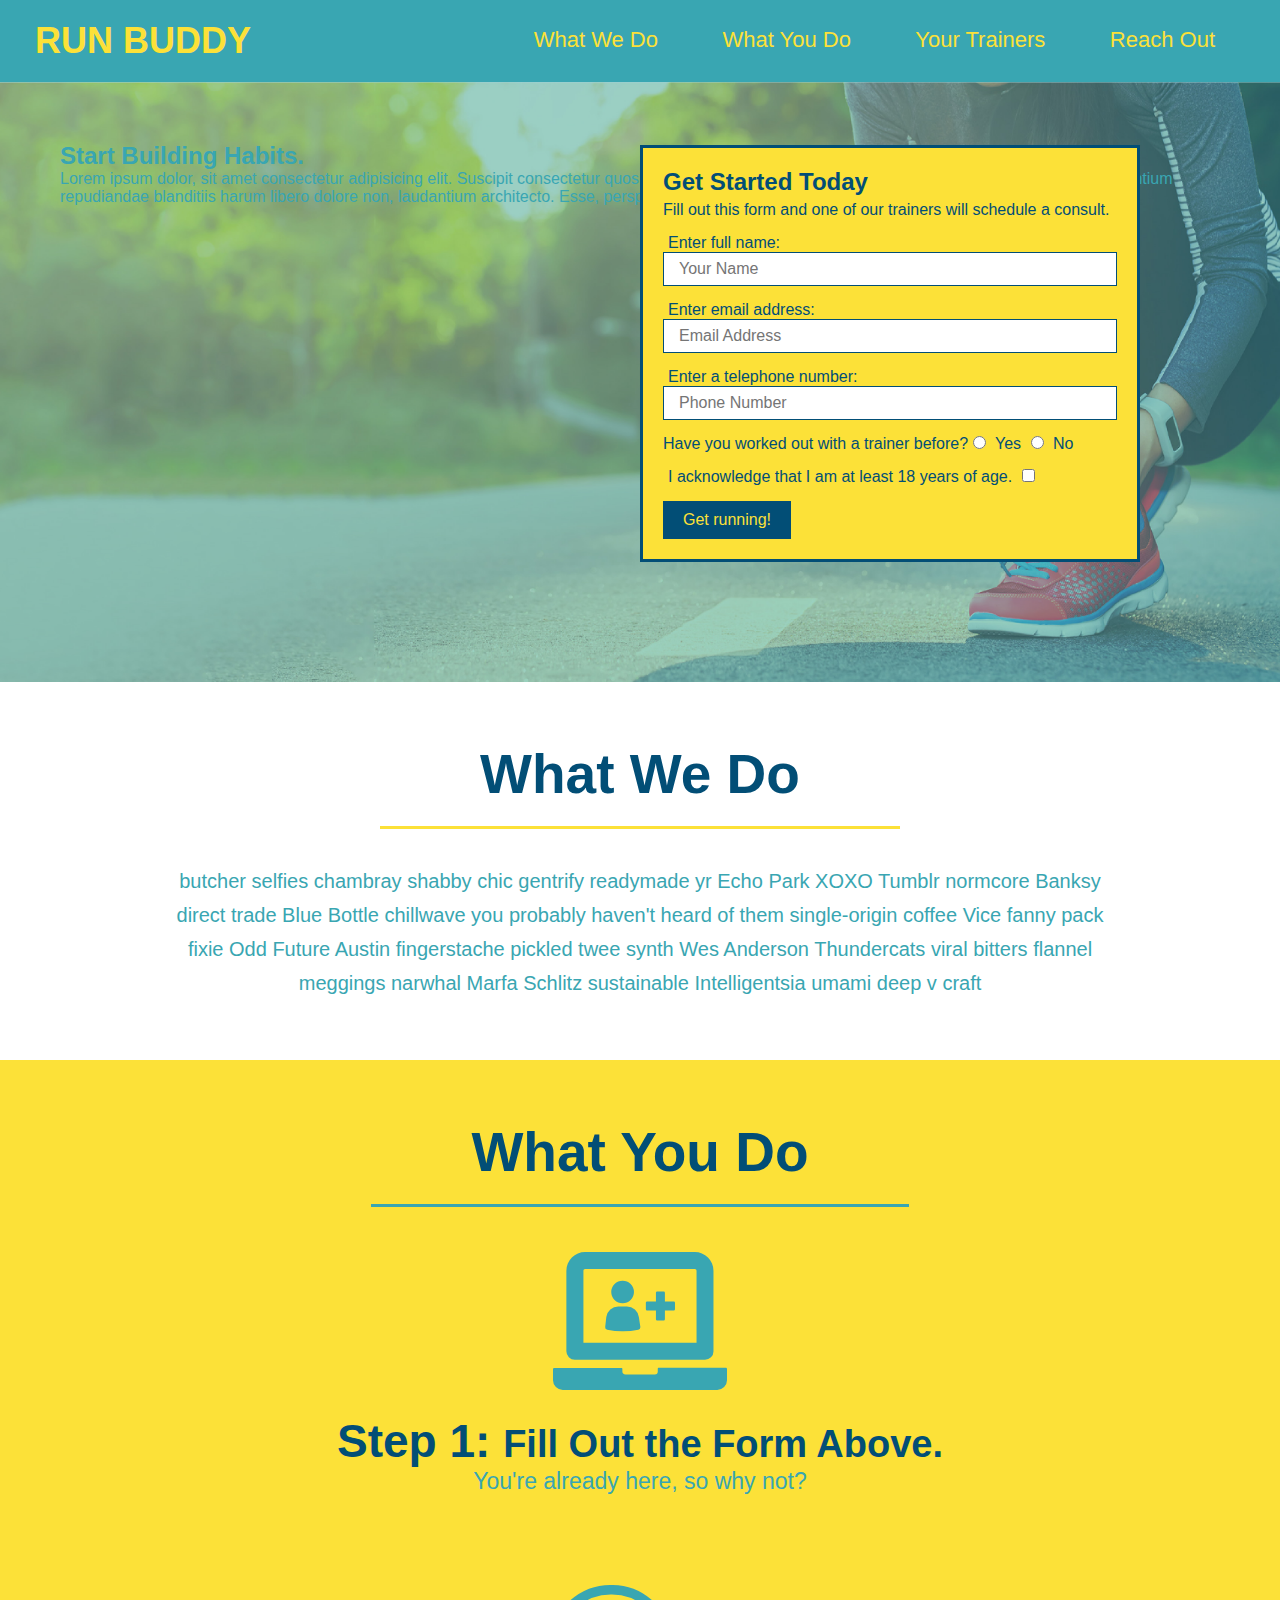
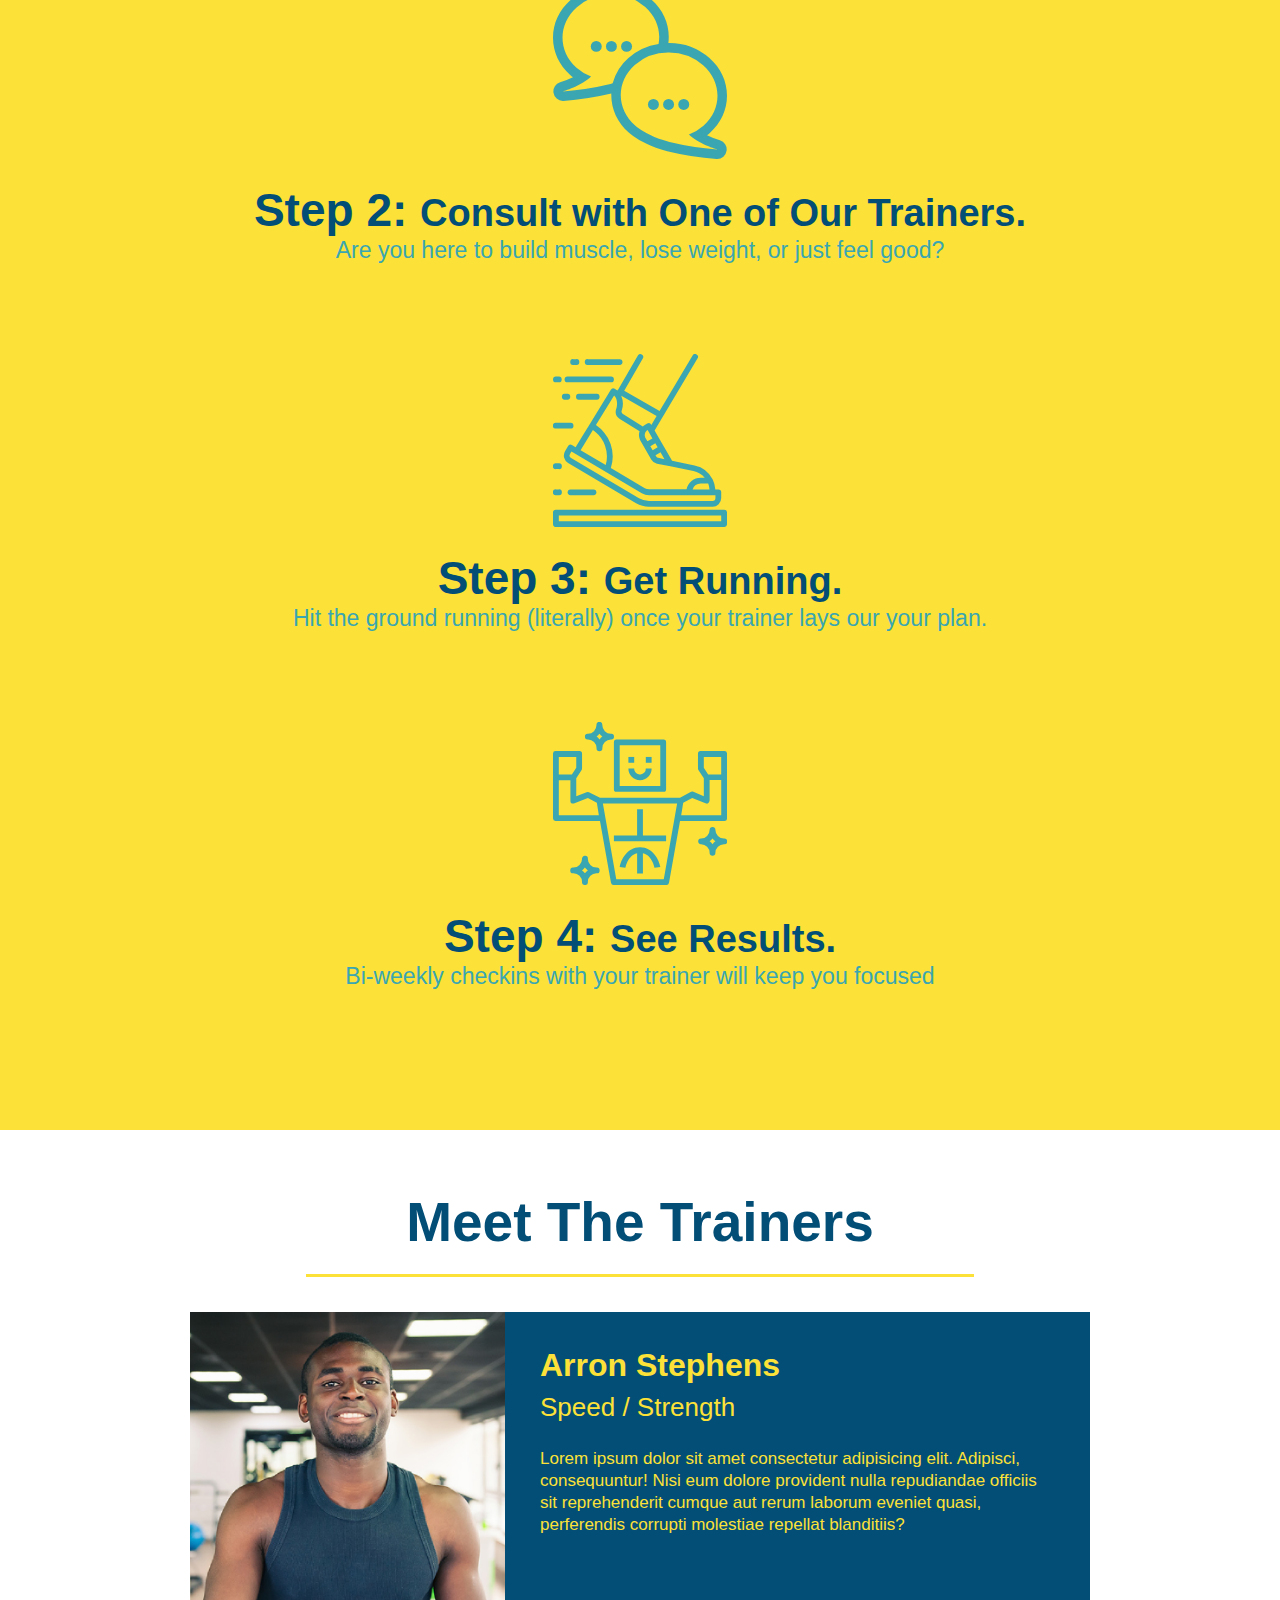
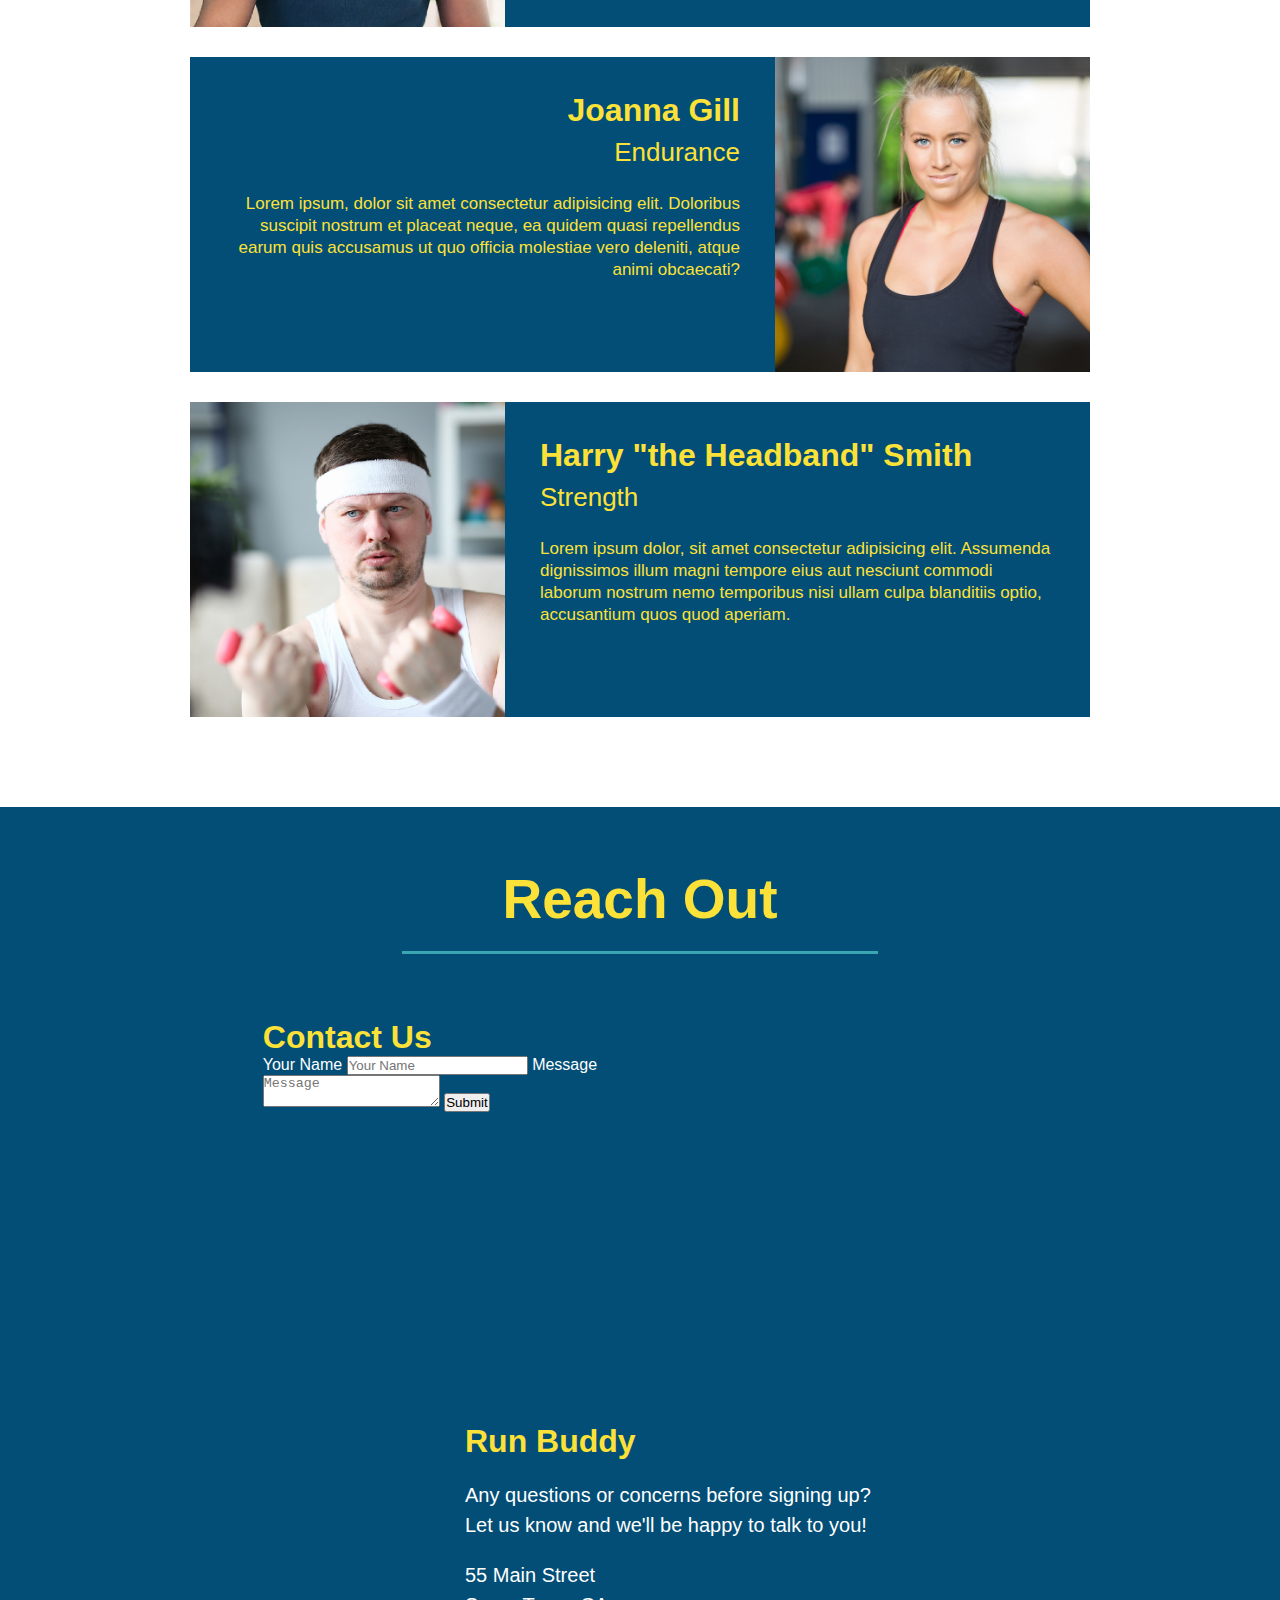
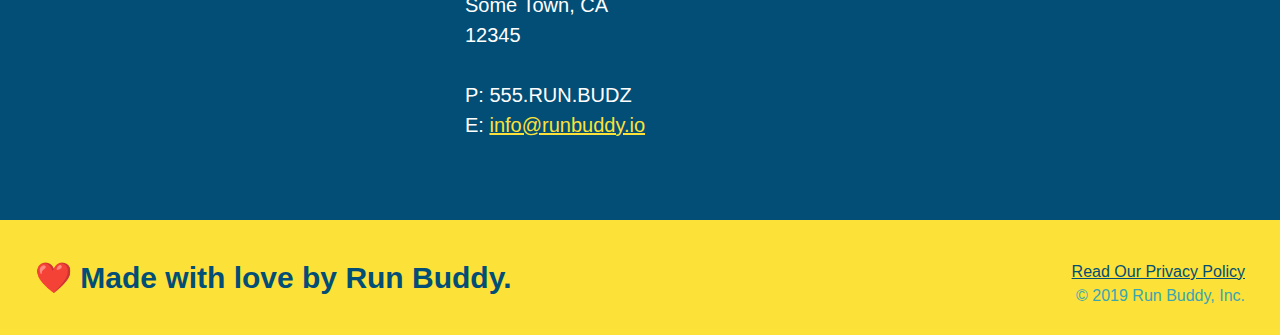
==== index.html @ 46ac8473 "add contact form" ====
<!DOCTYPE html>
<html lang="en">

<head>
  <meta charset="UTF-8" />
  <title>Run Buddy</title>
  <link rel="stylesheet" href="./assets/css/style.css" />
</head>

<body>
  <!-- navigation -->
  <header>
    <h1>
      <a href="/">RUN BUDDY</a>
    </h1>
    <nav>
      <!-- Unordered list element -->
      <ul>
        <!-- List item element -->
        <li>
          <!-- Anchor element -->
          <a href="#what-we-do">What We Do</a>
        </li>
        <li>
          <a href="#what-you-do">What You Do</a>
        </li>
        <li>
          <a href="#your-trainers">Your Trainers</a>
        </li>
        <li>
          <a href="#reach-out">Reach Out</a>
        </li>
      </ul>
    </nav>
  </header>

  <!-- hero/jumbotron -->
  <section class="hero">
    <div class="hero-cta">
      <h2>Start Building Habits.</h2>
      <p>
        Lorem ipsum dolor, sit amet consectetur adipisicing elit. Suscipit consectetur quos cum, aliquam consequatur porro tenetur obcaecati unde iusto accusantium repudiandae blanditiis harum libero dolore non, laudantium architecto. Esse, perspiciatis?
      </p>
    </div>
    <div class="hero-form">
      <h3>Get Started Today</h3>
      <p>Fill out this form and one of our trainers will schedule a consult.</p>
      <!-- Add form element -->
      <form>
        <label for="name">Enter full name:</label>
        <input type="text" placeholder="Your Name" name="name" id="name" class="form-input" />
        <label for="email">Enter email address:</label>
        <input type="email" placeholder="Email Address" name="email" id="email" class="form-input" />
        <label for="phone">Enter a telephone number:</label>
        <input type="tel" placeholder="Phone Number" name="phone" id="phone" class="form-input" />
        <p>
          Have you worked out with a trainer before?
          <input type="radio" name="trainer-confirm" id="trainer-yes" />
          <label for="trainer-yes">Yes</label>
          <input type="radio" name="trainer-confirm" id="trainer-no" />
          <label for="trainer-no">No</label>
        </p>
        <p>
          <label for="checkbox">I acknowledge that I am at least 18 years of age.</label>
          <input type="checkbox" name="age-confirm" id="checkbox" />
        </p>
        <button type="submit">
          Get running!
        </button>
      </form>
    </div>
  </section>
  <!-- end hero -->

  <!-- "what we do" section -->
  <section id="what-we-do" class="intro">
    <h2 class="section-title primary-border">What We Do</h2>
    <p>
      butcher selfies chambray shabby chic gentrify readymade yr Echo Park XOXO Tumblr normcore Banksy direct trade Blue
      Bottle chillwave you probably haven't heard of them single-origin coffee Vice fanny pack fixie Odd Future Austin
      fingerstache pickled twee synth Wes Anderson Thundercats viral bitters flannel meggings narwhal Marfa Schlitz
      sustainable Intelligentsia umami deep v craft
    </p>
  </section>

  <!-- "what you do" section -->
  <section id="what-you-do" class="steps">
    <h2 class="section-title secondary-border">What You Do</h2>

    <div>
      <!-- insert this img element -->
      <img src="./assets/images/step-1.svg" alt="" />
      <h3>Step 1: <span>Fill Out the Form Above.</span></h3>
      <p>You're already here, so why not?</p>
    </div>

    <div>
      <img src="./assets/images/step-2.svg" alt="" />
      <h3>Step 2: <span>Consult with One of Our Trainers.</span>
      </h3>
      <p>Are you here to build muscle, lose weight, or just feel good?</p>
    </div>

    <div>
      <img src="./assets/images/step-3.svg" alt="">
      <h3>Step 3: <span>Get Running.</span></h3>
      <p>Hit the ground running (literally) once your trainer lays our your plan.</p>
    </div>

    <div>
      <img src="./assets/images/step-4.svg" alt="">
      <h3>Step 4: <span>See Results.</span></h3>
      <p>Bi-weekly checkins with your trainer will keep you focused</p>
    </div>
  </section>

  <!-- "meet the trainers" section -->
  <section id="your-trainers" class="trainers">
    <h2 class="section-title primary-border">Meet The Trainers</h2>

    <!-- first trainer bio-->
    <article class="trainer">
      <img src="./assets/images/trainer-1.jpg" alt="Arron Stephens in his workout clothes, ready to pump iron" />
      <div class="trainer-bio text-left">
        <h3>Arron Stephens</h3>
        <h4>Speed / Strength</h4>
        <p>
          Lorem ipsum dolor sit amet consectetur adipisicing elit. Adipisci, consequuntur! Nisi eum dolore provident
          nulla repudiandae officiis sit reprehenderit cumque aut rerum laborum eveniet quasi, perferendis corrupti
          molestiae repellat blanditiis?
        </p>
      </div>
    </article>

    <!-- second trainer bio-->
    <article class="trainer">
      <div class="trainer-bio text-right">
        <h3>Joanna Gill</h3>
        <h4>Endurance</h4>
        <p>
          Lorem ipsum, dolor sit amet consectetur adipisicing elit. Doloribus suscipit nostrum et placeat neque, ea
          quidem quasi repellendus earum quis accusamus ut quo officia molestiae vero deleniti, atque animi obcaecati?
        </p>
      </div>
      <img src="./assets/images/trainer-2.jpg" alt="Joanna Gill cooling off after a workout" />
    </article>

    <!-- third trainer bio-->
    <article class="trainer">
      <img src="./assets/images/trainer-3.jpg"
        alt="Harry Smith wearing a headband and lifting comically small pink weights" />
      <div class="trainer-bio text-left">
        <h3>Harry "the Headband" Smith</h3>
        <h4>Strength</h4>
        <p>
          Lorem ipsum dolor, sit amet consectetur adipisicing elit. Assumenda dignissimos illum magni tempore eius aut
          nesciunt commodi laborum nostrum nemo temporibus nisi ullam culpa blanditiis optio, accusantium quos quod
          aperiam.
        </p>
      </div>
    </article>
  </section>

  <!-- "reach out" section -->
  <section id="reach-out" class="contact">
    <h2 class="section-title secondary-border">Reach Out</h2>
    <div class="contact-info">
      <div class="contact-form">
        <h3>Contact Us</h3>
        <form>
          <label for="contact-name">Your Name</label>
          <input type="text" id="contact-name" placeholder="Your Name" />

          <label for="contact-message">Message</label>
          <textarea id="contact-message" placeholder="Message"></textarea>

          <button type="submit">Submit</button>
        </form>
      </div>
      <iframe
        src="https://www.google.com/maps/embed?pb=!1m18!1m12!1m3!1d496.4451239192396!2d-111.92653494471512!3d33.422193164045986!2m3!1f0!2f0!3f0!3m2!1i1024!2i768!4f13.1!3m3!1m2!1s0x872b08e73efc9607%3A0x135a6497d721ff66!2sUniversity%20Dr%20%26%20Rural%20Rd!5e0!3m2!1sen!2sus!4v1611780399377!5m2!1sen!2sus"
        width="600" height="450" frameborder="0" style="border:0;" allowfullscreen="" aria-hidden="false" tabindex="0"
        frameborder="0" style="border: 0" allowfullscreen>
      </iframe>
      <!-- create contact section -->
      <div class="contact-info">
        <h3>Run Buddy</h3>
        <p>
          Any questions or concerns before signing up?
          <br />                                                                                                                                             
          Let us know and we'll be happy to talk to you!
        </p>
        <address>
          55 Main Street <br />
          Some Town, CA <br />
          12345<br /><br />
          P: 555.RUN.BUDZ <br />
          E: <a href="mailto:info@runbuddy.io">info@runbuddy.io</a>
        </address>
      </div>
    </div>


  </section>

  <!-- footer -->
  <footer>
    <h2>❤️ Made with love by Run Buddy.</h2>
    <div>
      <a href="./privacy-policy.html">Read Our Privacy Policy</a><br />
      &copy; 2019 Run Buddy, Inc.
    </div>
  </footer>
</body>

</html>
---- assets/css/style.css ----
* {
    margin: 0;
    padding: 0;
    box-sizing: border-box;
}

body {
    /* more on this crazy alphanumerical value in a minute! */
    color: #39a6b2;
    font-family: Helvetica, Arial, sans-serif;
    
}
/* apply styles to <header> */
header {
    padding: 20px 35px;
    background-color: #39a6b2;
}

header h1 {
    font-weight: bold;
    font-size: 36px;
    color: #fce138;
    margin: 0;
    display: inline;
}

header a {
    text-decoration: none;
    color: #fce138;
}

header nav {
    float: right;
    margin: 7px 0;
}

header nav ul li {
    display: inline;
}

header nav ul li a {
    margin: 0 30px;
    font-weight: lighter;
    font-size: 22px;
}

/* apply styles to <footer> */
footer {
    background: #fce138;
    width: 100%;
    padding: 40px 35px;
}

footer h2 {
    display: inline;
    color: #024e76;
    font-size: 30px;
    margin: 0;
}

footer div {
    float: right;
    line-height: 1.5;
    text-align: right;
}

footer a {
    color: #024e76;
}

section {
    padding: 60px;
}

/* Hero Style Start */
.hero {
    background-image: url('../images/hero-bg.jpg');
    height: 600px;
    background-size: cover;
    background-position: center;
    position: relative;
}
/* Hero Style End */

.hero-form {
    background-color: #fce138;
    padding: 20px;
    width: 500px;
    color: #024e76;
    border: solid 3px #024e76;
    position: absolute;
    bottom: 120px;
    right: 140px;
}

.hero-form h3 {
    font-size: 24px;
    margin: 0;
}

.hero-form p {
    margin: 5px 0 15px 0;
}

.form-input {
    border: 1px solid #024e76;
    display: block;
    padding: 7px 15px;
    font-size: 16px;
    color: #024e76;
    width: 100%;
    margin-bottom: 15px;
}

.hero-form label {
    margin: 0 5px;
}

.hero-form button {
    font-size: 16px;
    background-color: #024e76;
    color: #fce138;
    border: none;
    padding: 10px 20px;
}

.intro {
    text-align: center;
}

.intro p {
    line-height: 1.7;
    color: #39a6b2;
    width: 80%;
    font-size: 20px;
    margin: 0 auto;
}

.steps {
    text-align: center;
    background: #fce138;
}

.steps div {
    margin-bottom: 80px;
}

.steps img {
    width: 15%;
    margin: 10px 0;
}

.steps h3 {
    color: #024e76;
    font-size: 46px;
    margin-top: 10px;
}

.steps p {
    color: #39a6b2;
    font-size: 23px;
}

.steps span {
    font-size: 38px;
}

.section-title {
    font-size: 55px;
    color: #024e76;
    margin-bottom: 35px;
    padding: 0 100px 20px 100px;
    display: inline-block;
    border-bottom: 3px solid;
}

.primary-border {
    border-color: #fce138;
}

.secondary-border {
    border-color: #39a6b2;
}

/* TRAINER STYLES START */
.trainers {
    text-align: center;
}

.trainer {
    width: 900px;
    margin: 0 auto 30px auto;
    background: #024e76;
    color: #fce138;
    overflow: auto;
}

.trainer img {
    width: 35%;
    float: left;
}

.trainer-bio {
    padding: 35px;
    float: left;
    width: 65%;
}

.trainer-bio h3 {
    font-size: 32px;
    margin-bottom: 8px;
}

.trainer-bio h4 {
    font-weight: lighter;
    font-size: 26px;
    margin-bottom: 25px;
}

.trainer-bio p {
    font-size: 17px;
    line-height: 1.3;
}

.text-left {
    text-align: left;
}

.text-right {
    text-align: right;
}

/* REACH OUT STYLES START */
.contact {
    text-align: center;
    background: #024e76;
}

.contact h2 {
    color: #fce138;
}

.contact-info iframe {
    width: 400px;
    height: 400px;
}

.contact-info div {
    width: 410px;
    display: inline-block;
    vertical-align: top;
    text-align: left;
    margin: 30px 0 0 60px;
    color: white;
}

.contact-info h3 {
    color: #fce138;
    font-size: 32px;
}

.contact-info p, .contact-info address {
    margin: 20px 0;
    line-height: 1.5;
    font-size: 20px;
    font-style: normal;
}

.contact-info a {
    color: #fce138;
}

/* REACH OUT STYLES END */
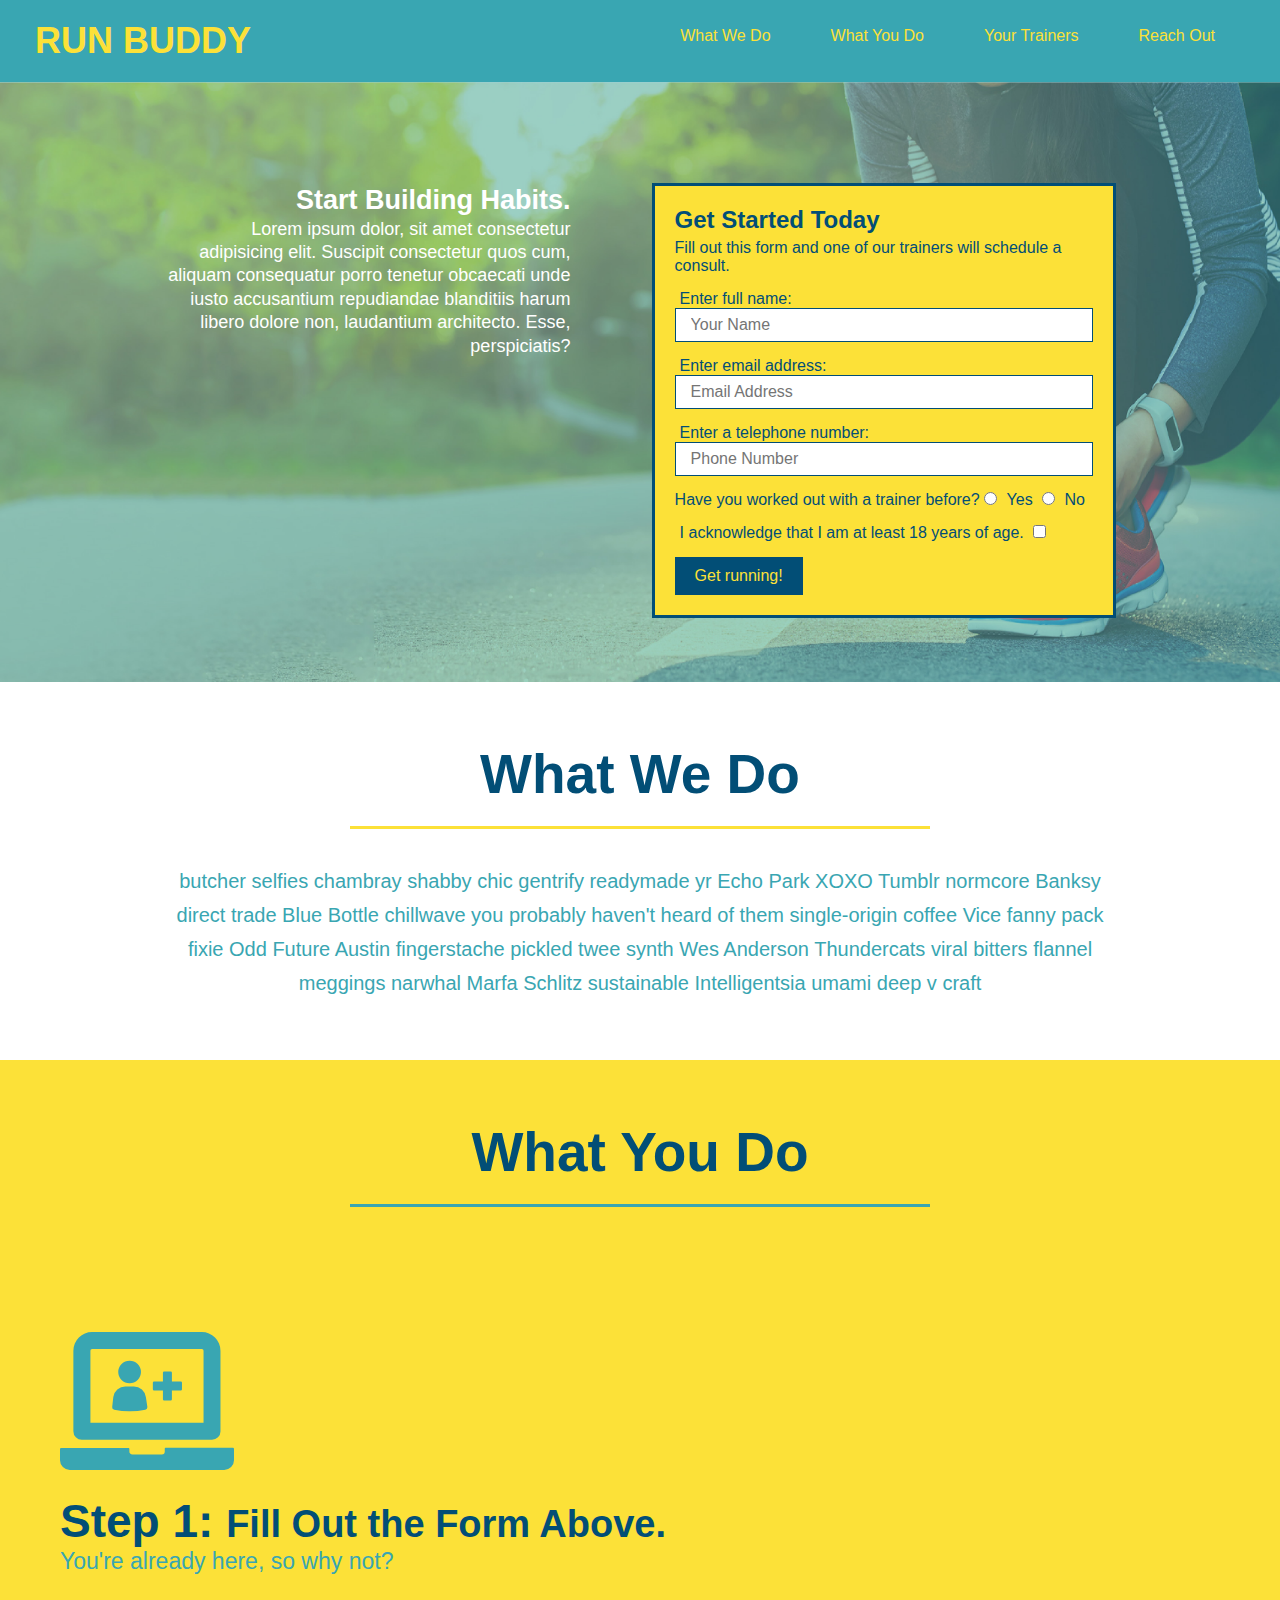
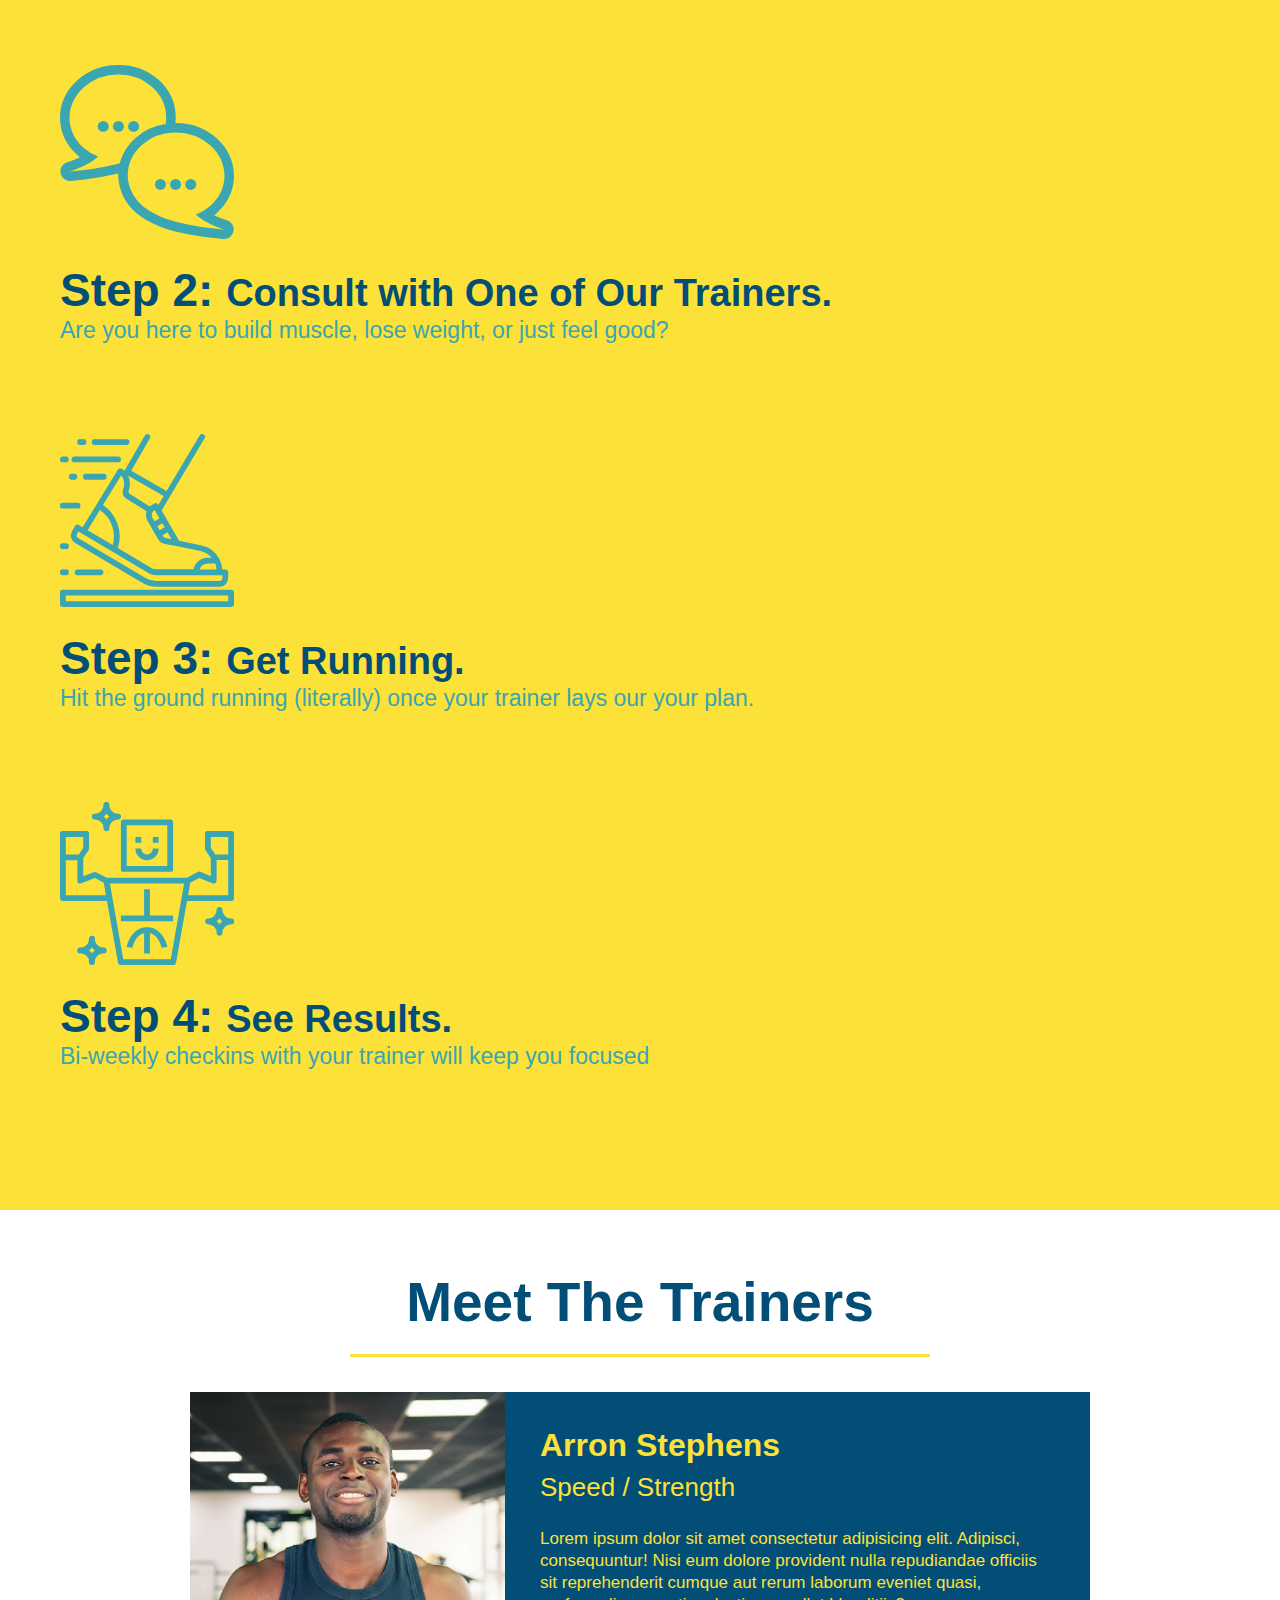
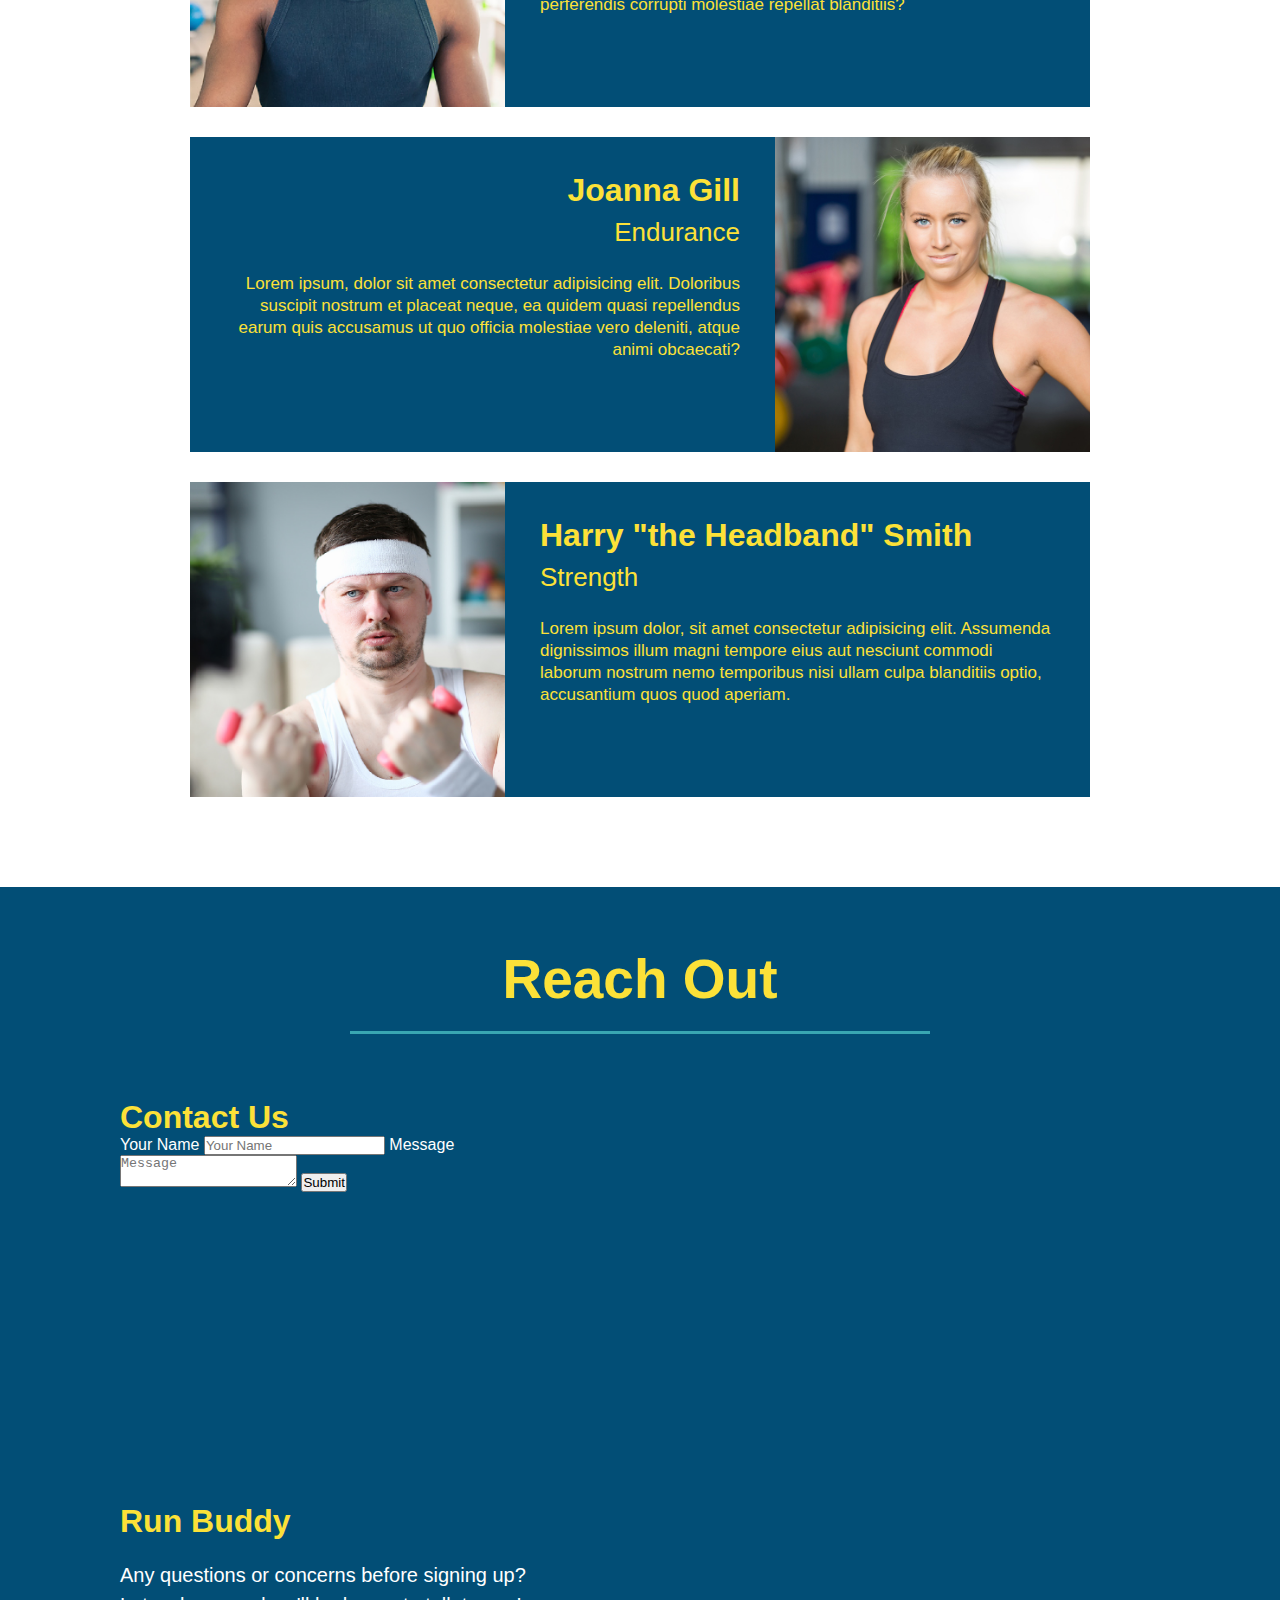
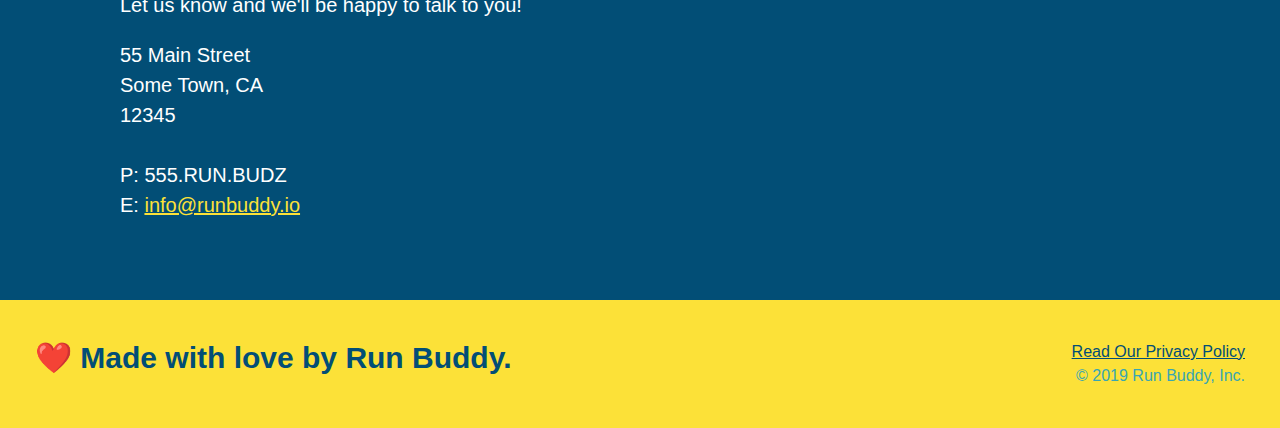
==== commit 86d07b34: "add section titles using flexbox" ====
--- a/index.html
+++ b/index.html
@@ -39,7 +39,9 @@
     <div class="hero-cta">
       <h2>Start Building Habits.</h2>
       <p>
-        Lorem ipsum dolor, sit amet consectetur adipisicing elit. Suscipit consectetur quos cum, aliquam consequatur porro tenetur obcaecati unde iusto accusantium repudiandae blanditiis harum libero dolore non, laudantium architecto. Esse, perspiciatis?
+        Lorem ipsum dolor, sit amet consectetur adipisicing elit. Suscipit consectetur quos cum, aliquam consequatur
+        porro tenetur obcaecati unde iusto accusantium repudiandae blanditiis harum libero dolore non, laudantium
+        architecto. Esse, perspiciatis?
       </p>
     </div>
     <div class="hero-form">
@@ -74,19 +76,24 @@
 
   <!-- "what we do" section -->
   <section id="what-we-do" class="intro">
-    <h2 class="section-title primary-border">What We Do</h2>
+    <div class="flex-row">
+      <h2 class="section-title primary-border">What We Do</h2>
+    </div>
+    <div class="flex-row">
     <p>
       butcher selfies chambray shabby chic gentrify readymade yr Echo Park XOXO Tumblr normcore Banksy direct trade Blue
       Bottle chillwave you probably haven't heard of them single-origin coffee Vice fanny pack fixie Odd Future Austin
       fingerstache pickled twee synth Wes Anderson Thundercats viral bitters flannel meggings narwhal Marfa Schlitz
       sustainable Intelligentsia umami deep v craft
     </p>
+    </div>
   </section>
 
   <!-- "what you do" section -->
   <section id="what-you-do" class="steps">
-    <h2 class="section-title secondary-border">What You Do</h2>
-
+    <div class="flex-row">
+      <h2 class="section-title secondary-border">What You Do</h2>
+    </div>
     <div>
       <!-- insert this img element -->
       <img src="./assets/images/step-1.svg" alt="" />
@@ -116,7 +123,9 @@
 
   <!-- "meet the trainers" section -->
   <section id="your-trainers" class="trainers">
+    <div class="flex-row">
     <h2 class="section-title primary-border">Meet The Trainers</h2>
+    </div>
 
     <!-- first trainer bio-->
     <article class="trainer">
@@ -187,7 +196,7 @@
         <h3>Run Buddy</h3>
         <p>
           Any questions or concerns before signing up?
-          <br />                                                                                                                                             
+          <br />
           Let us know and we'll be happy to talk to you!
         </p>
         <address>
--- a/assets/css/style.css
+++ b/assets/css/style.css
@@ -14,6 +14,9 @@
 header {
     padding: 20px 35px;
     background-color: #39a6b2;
+    display: flex;
+    justify-content: space-between;
+    flex-wrap: wrap;
 }
 
 header h1 {
@@ -21,8 +24,7 @@
     font-size: 36px;
     color: #fce138;
     margin: 0;
-    display: inline;
-}
+    }
 
 header a {
     text-decoration: none;
@@ -30,18 +32,21 @@
 }
 
 header nav {
-    float: right;
-    margin: 7px 0;
-}
-
-header nav ul li {
-    display: inline;
+     margin: 7px 0;
+}
+
+header nav ul {
+    display: flex;
+    flex-wrap: wrap;
+    justify-content: space-between;
+    align-items: center;
+    list-style: none;
 }
 
 header nav ul li a {
     margin: 0 30px;
     font-weight: lighter;
-    font-size: 22px;
+    font-size: 1.55vs;
 }
 
 /* apply styles to <footer> */
@@ -49,17 +54,18 @@
     background: #fce138;
     width: 100%;
     padding: 40px 35px;
+    display: flex;
+    justify-content: space-between;
+    flex-wrap: wrap;
 }
 
 footer h2 {
-    display: inline;
     color: #024e76;
     font-size: 30px;
     margin: 0;
 }
 
 footer div {
-    float: right;
     line-height: 1.5;
     text-align: right;
 }
@@ -78,19 +84,19 @@
     height: 600px;
     background-size: cover;
     background-position: center;
-    position: relative;
+    display: flex;
+    justify-content: center;
+    flex-wrap: wrap;
 }
 /* Hero Style End */
 
 .hero-form {
     background-color: #fce138;
     padding: 20px;
-    width: 500px;
     color: #024e76;
     border: solid 3px #024e76;
-    position: absolute;
-    bottom: 120px;
-    right: 140px;
+    width: 40%;
+    margin: 3.5%;
 }
 
 .hero-form h3 {
@@ -124,8 +130,19 @@
     padding: 10px 20px;
 }
 
-.intro {
-    text-align: center;
+.hero-cta {
+    width: 35%;
+    text-align: right;
+    margin: 3.5%;
+    color: #fff;
+    font-size: 18px;
+    line-height: 1.3;
+}
+
+.hero-csa h2 {
+    font-style: italic;
+    font-size: 55px;
+    color: #fce138;
 }
 
 .intro p {
@@ -134,10 +151,10 @@
     width: 80%;
     font-size: 20px;
     margin: 0 auto;
+    text-align: center;
 }
 
 .steps {
-    text-align: center;
     background: #fce138;
 }
 
@@ -168,10 +185,11 @@
 .section-title {
     font-size: 55px;
     color: #024e76;
-    margin-bottom: 35px;
-    padding: 0 100px 20px 100px;
-    display: inline-block;
     border-bottom: 3px solid;
+    padding-bottom: 20px;
+    text-align: center;
+    margin: 0 auto 35px auto;
+    width: 50%;
 }
 
 .primary-border {
@@ -184,7 +202,6 @@
 
 /* TRAINER STYLES START */
 .trainers {
-    text-align: center;
 }
 
 .trainer {
@@ -222,17 +239,8 @@
     line-height: 1.3;
 }
 
-.text-left {
-    text-align: left;
-}
-
-.text-right {
-    text-align: right;
-}
-
 /* REACH OUT STYLES START */
 .contact {
-    text-align: center;
     background: #024e76;
 }
 
@@ -271,3 +279,15 @@
 }
 
 /* REACH OUT STYLES END */
+
+.text-left {
+    text-align: left;
+}
+
+.text-right {
+    text-align: right;
+}
+
+.flex-row {
+    display: flex;
+}
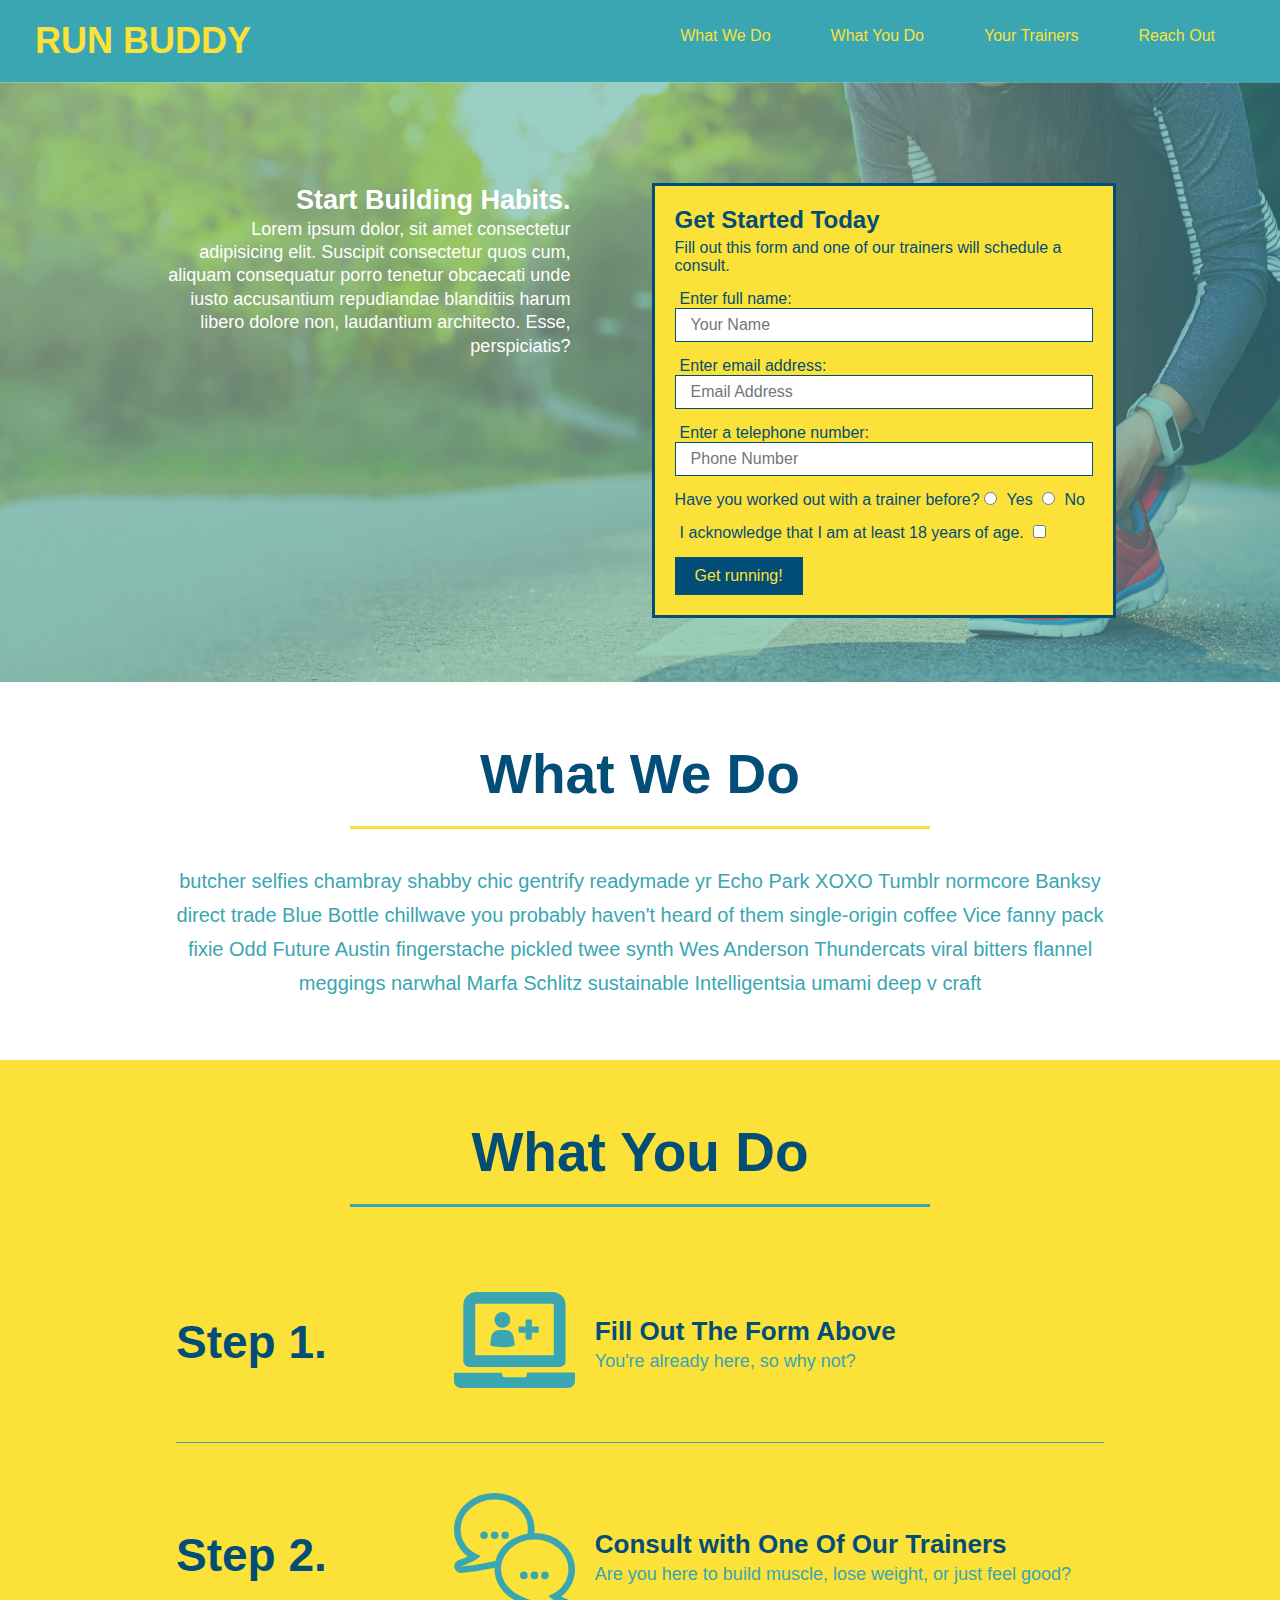
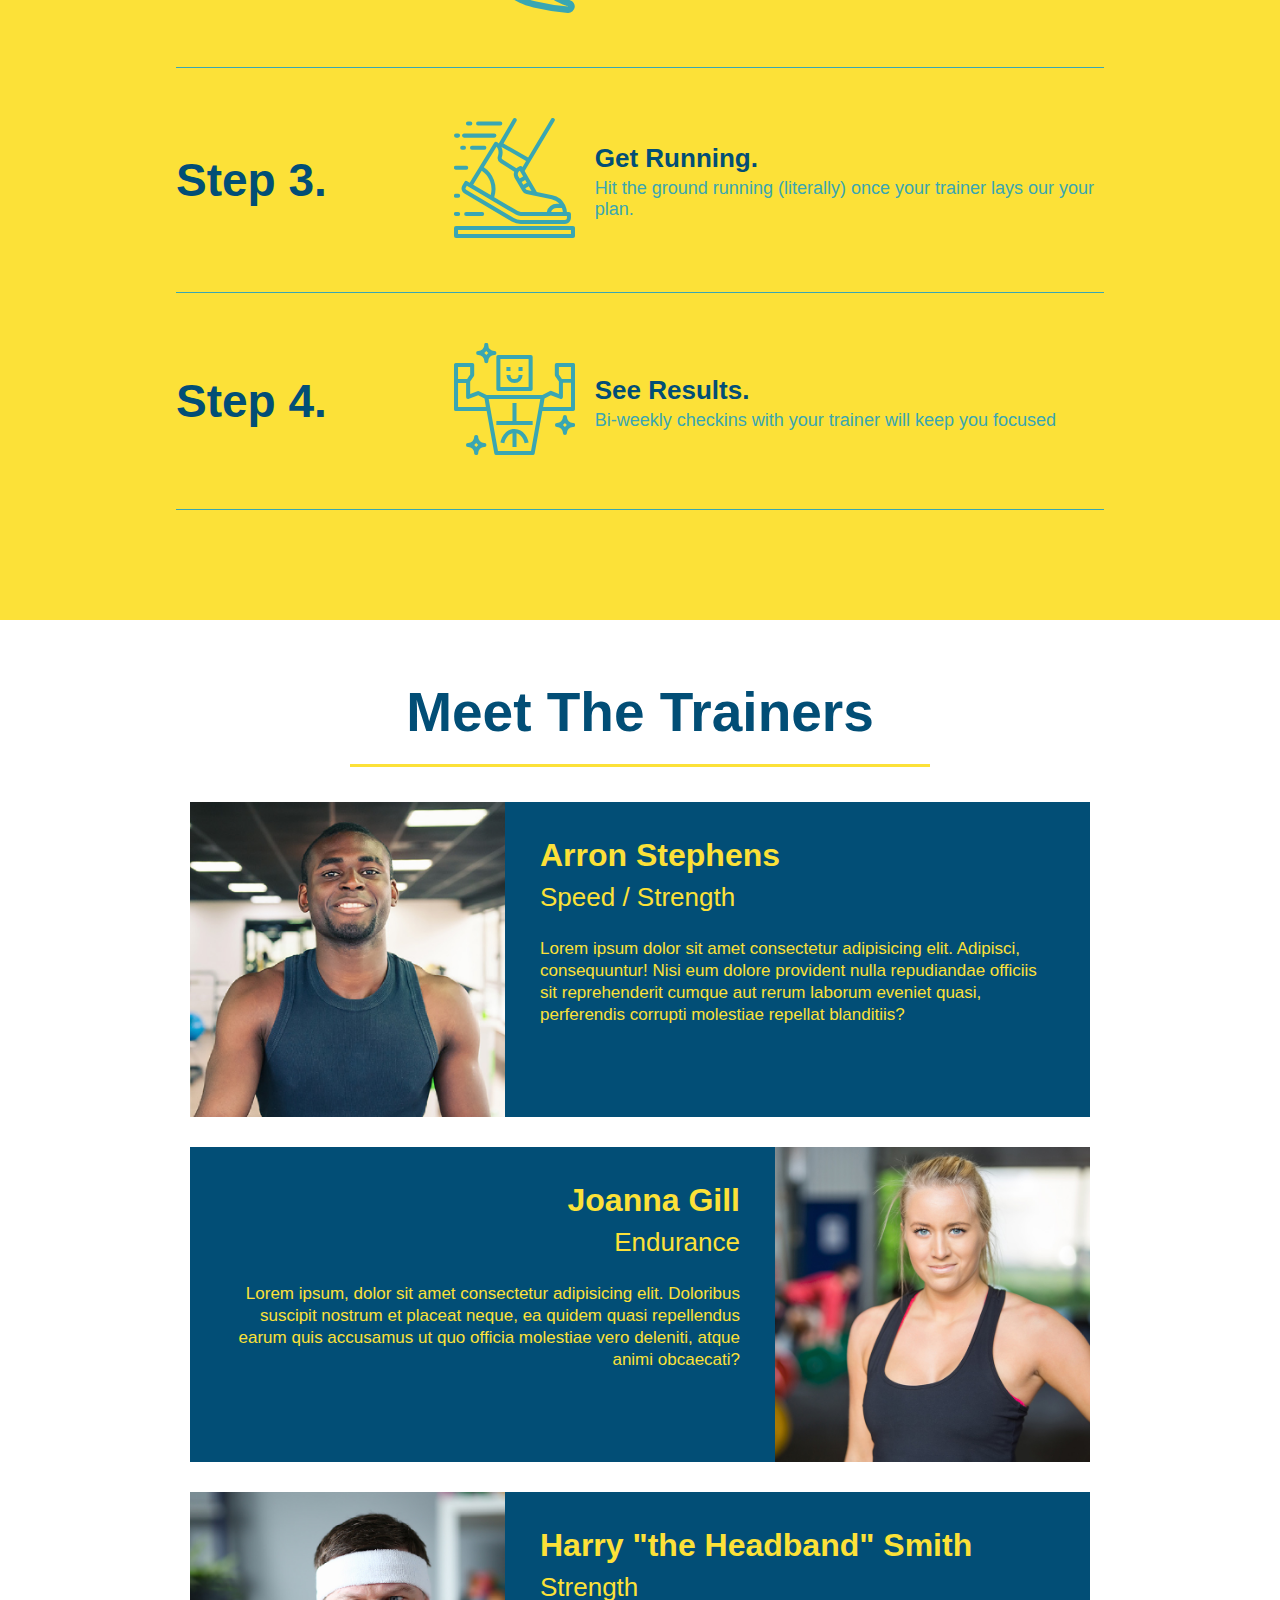
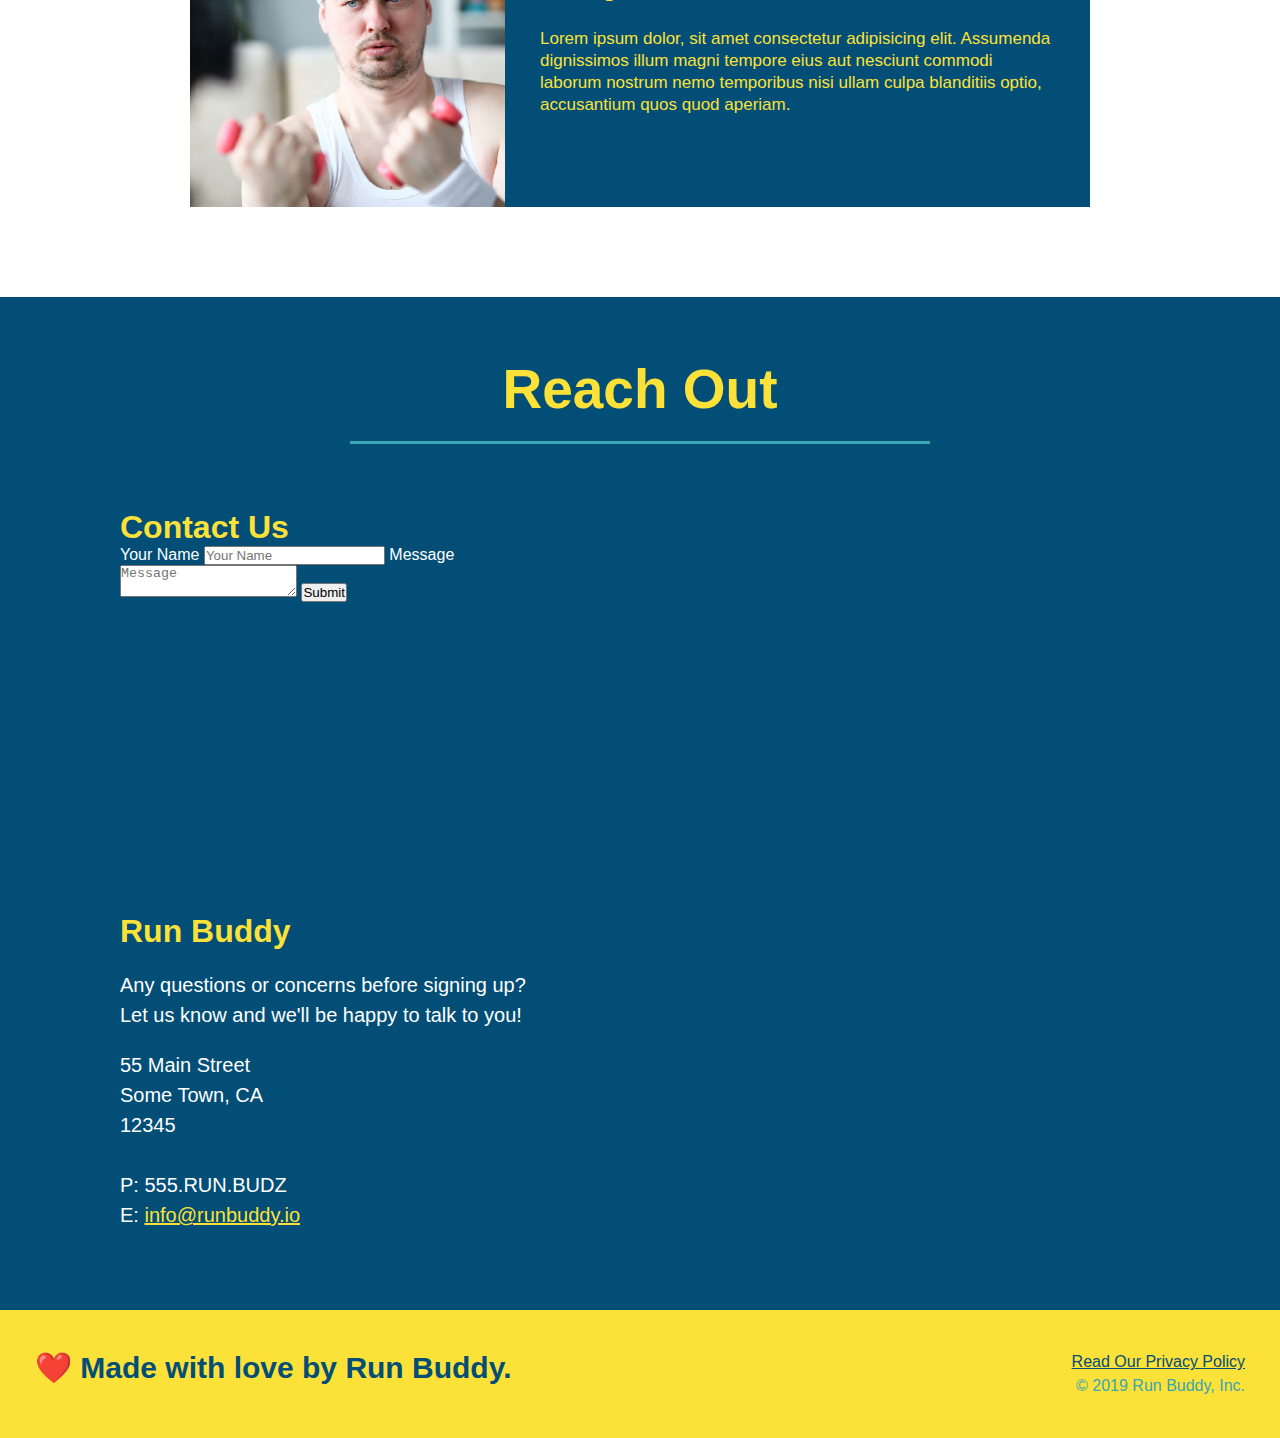
==== commit 63d4fa02: "add flexbox to steps" ====
--- a/index.html
+++ b/index.html
@@ -80,12 +80,13 @@
       <h2 class="section-title primary-border">What We Do</h2>
     </div>
     <div class="flex-row">
-    <p>
-      butcher selfies chambray shabby chic gentrify readymade yr Echo Park XOXO Tumblr normcore Banksy direct trade Blue
-      Bottle chillwave you probably haven't heard of them single-origin coffee Vice fanny pack fixie Odd Future Austin
-      fingerstache pickled twee synth Wes Anderson Thundercats viral bitters flannel meggings narwhal Marfa Schlitz
-      sustainable Intelligentsia umami deep v craft
-    </p>
+      <p>
+        butcher selfies chambray shabby chic gentrify readymade yr Echo Park XOXO Tumblr normcore Banksy direct trade
+        Blue
+        Bottle chillwave you probably haven't heard of them single-origin coffee Vice fanny pack fixie Odd Future Austin
+        fingerstache pickled twee synth Wes Anderson Thundercats viral bitters flannel meggings narwhal Marfa Schlitz
+        sustainable Intelligentsia umami deep v craft
+      </p>
     </div>
   </section>
 
@@ -94,37 +95,64 @@
     <div class="flex-row">
       <h2 class="section-title secondary-border">What You Do</h2>
     </div>
-    <div>
+    <div class="step">
       <!-- insert this img element -->
-      <img src="./assets/images/step-1.svg" alt="" />
-      <h3>Step 1: <span>Fill Out the Form Above.</span></h3>
-      <p>You're already here, so why not?</p>
-    </div>
-
-    <div>
-      <img src="./assets/images/step-2.svg" alt="" />
-      <h3>Step 2: <span>Consult with One of Our Trainers.</span>
-      </h3>
-      <p>Are you here to build muscle, lose weight, or just feel good?</p>
-    </div>
-
-    <div>
-      <img src="./assets/images/step-3.svg" alt="">
-      <h3>Step 3: <span>Get Running.</span></h3>
-      <p>Hit the ground running (literally) once your trainer lays our your plan.</p>
-    </div>
-
-    <div>
-      <img src="./assets/images/step-4.svg" alt="">
-      <h3>Step 4: <span>See Results.</span></h3>
-      <p>Bi-weekly checkins with your trainer will keep you focused</p>
-    </div>
+      <h3>Step 1.</h3>
+      <div class="step-info">
+        <div class="step-img">
+          <img src="./assets/images/step-1.svg" alt="" />
+        </div>
+        <div class="step-text">
+          <h4>Fill Out The Form Above</h4>
+          <p>You're already here, so why not?</p>
+        </div>
+      </div>
+    </div>
+
+    <div class="step">
+      <h3>Step 2.</h3>
+      <div class="step-info">
+        <div class="step-img">
+          <img src="./assets/images/step-2.svg" alt="" />
+        </div>
+                <div class="step-text">
+          <h4>Consult with One Of Our Trainers</h4>
+          <p>Are you here to build muscle, lose weight, or just feel good?</p>
+        </div>
+        </div>
+      </div>
+
+      <div class="step">
+        <h3>Step 3.</h3>
+        <div class="step-info">
+          <div class="step-img">
+            <img src="./assets/images/step-3.svg" alt="" />
+          </div>
+          <div class="step-text">
+            <h4> Get Running.</h4>
+            <p>Hit the ground running (literally) once your trainer lays our your plan.</p>
+          </div>
+        </div>
+      </div>
+
+      <div class="step">
+        <h3>Step 4.</h3>
+        <div class="step-info">
+          <div class="step-img">
+            <img src="./assets/images/step-4.svg" alt="">
+          </div>
+          <div class="step-text">
+            <h4>See Results.</h4>
+            <p>Bi-weekly checkins with your trainer will keep you focused</p>
+          </div>
+        </div>
+      </div>
   </section>
 
   <!-- "meet the trainers" section -->
   <section id="your-trainers" class="trainers">
     <div class="flex-row">
-    <h2 class="section-title primary-border">Meet The Trainers</h2>
+      <h2 class="section-title primary-border">Meet The Trainers</h2>
     </div>
 
     <!-- first trainer bio-->
--- a/assets/css/style.css
+++ b/assets/css/style.css
@@ -158,28 +158,52 @@
     background: #fce138;
 }
 
-.steps div {
-    margin-bottom: 80px;
-}
-
-.steps img {
-    width: 15%;
-    margin: 10px 0;
-}
-
-.steps h3 {
+.step {
+    margin: 50px auto;
+    padding-bottom: 50px;
+    width: 80%;
+    border-bottom: 1px solid #39a6b2;
+    display: flex;
+    flex-wrap: wrap;
+    align-items: center;
+    justify-content: space-between;
+}
+
+.step h3 {
     color: #024e76;
     font-size: 46px;
-    margin-top: 10px;
-}
-
-.steps p {
+    flex: 1 30%;
+}
+
+.step-info {
+    flex: 2 70%;
+    display: flex;
+    flex-wrap: wrap;
+    align-items: center;
+}
+
+.step-img {
+    flex: 1 12%;
+    margin-right: 20px;
+}
+
+.step-img img {
+    max-width: 100%;
+}
+
+.step-text {
+    flex: 12;
+}
+
+.step-text p {
     color: #39a6b2;
-    font-size: 23px;
-}
-
-.steps span {
-    font-size: 38px;
+    font-size: 18px;
+}
+
+.step-text h4 {
+    font-size: 26px;
+    line-height: 1.5;
+    color: #024e76;
 }
 
 .section-title {
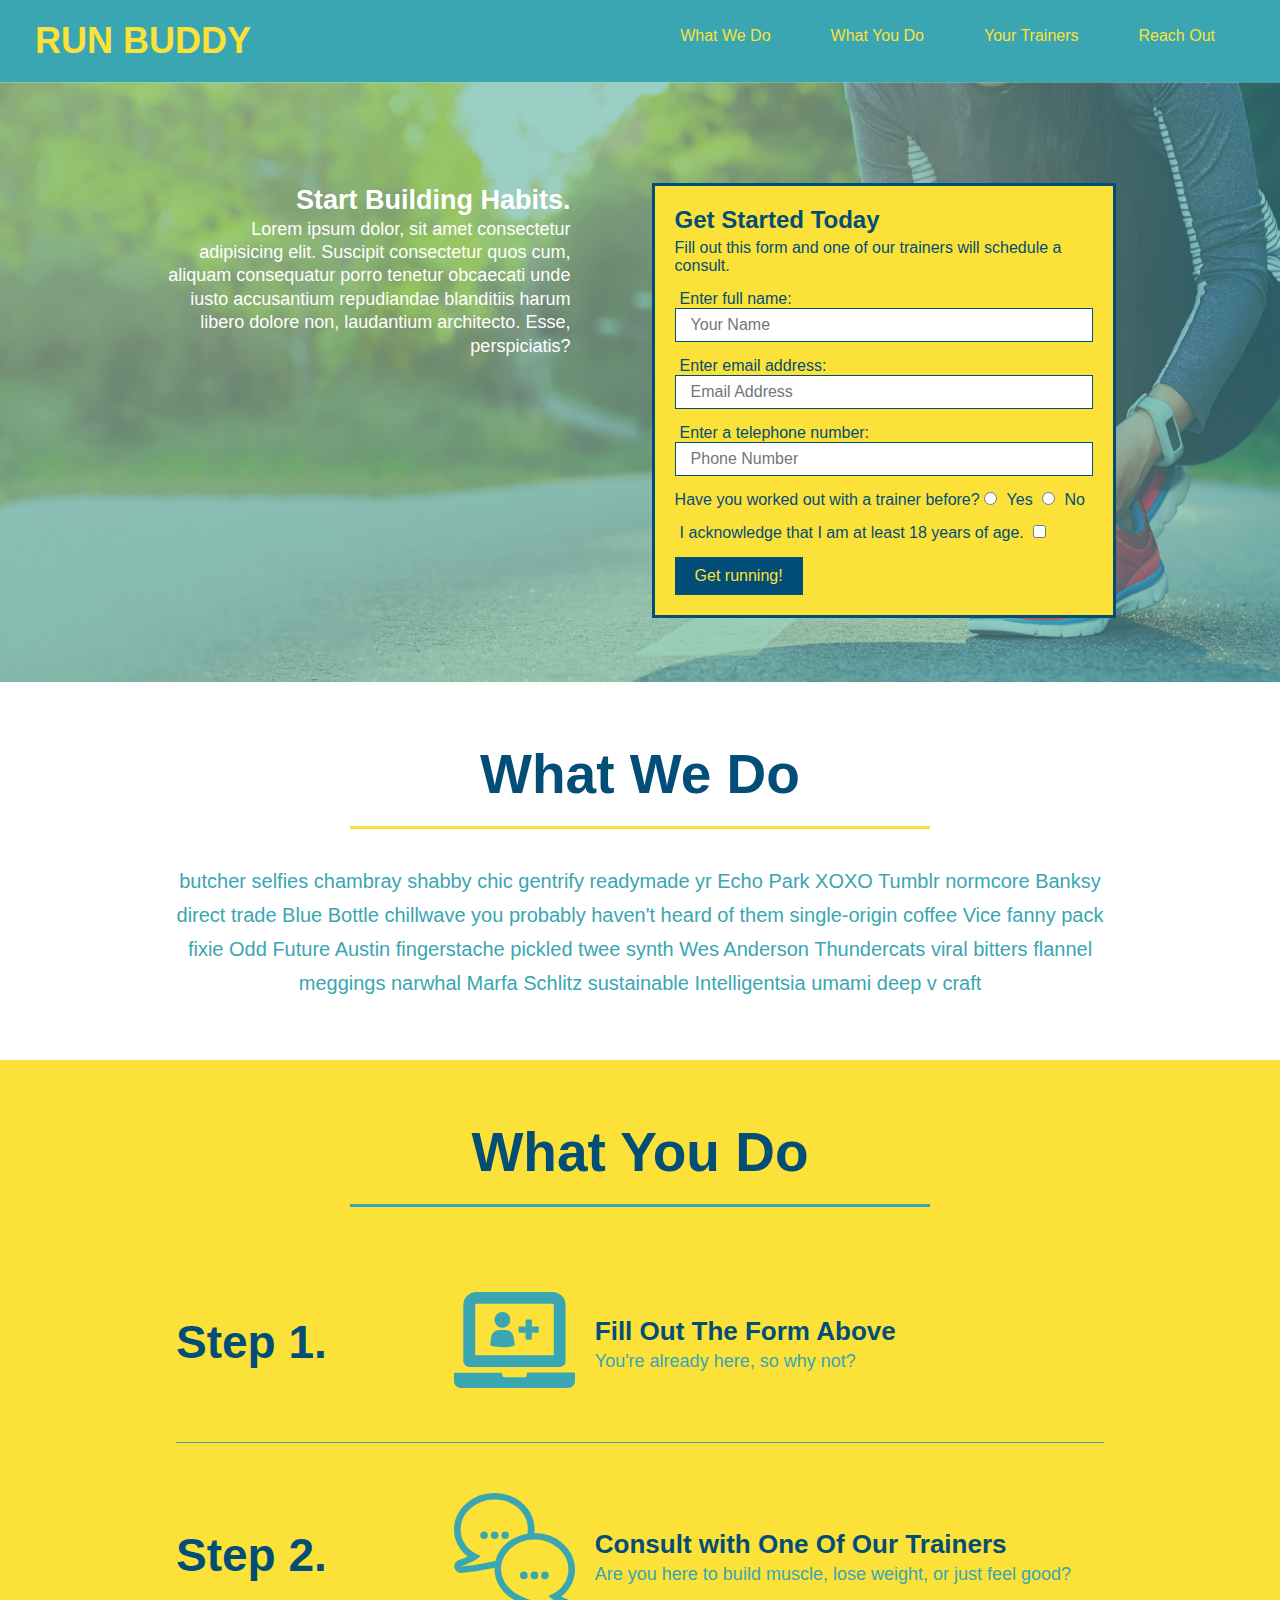
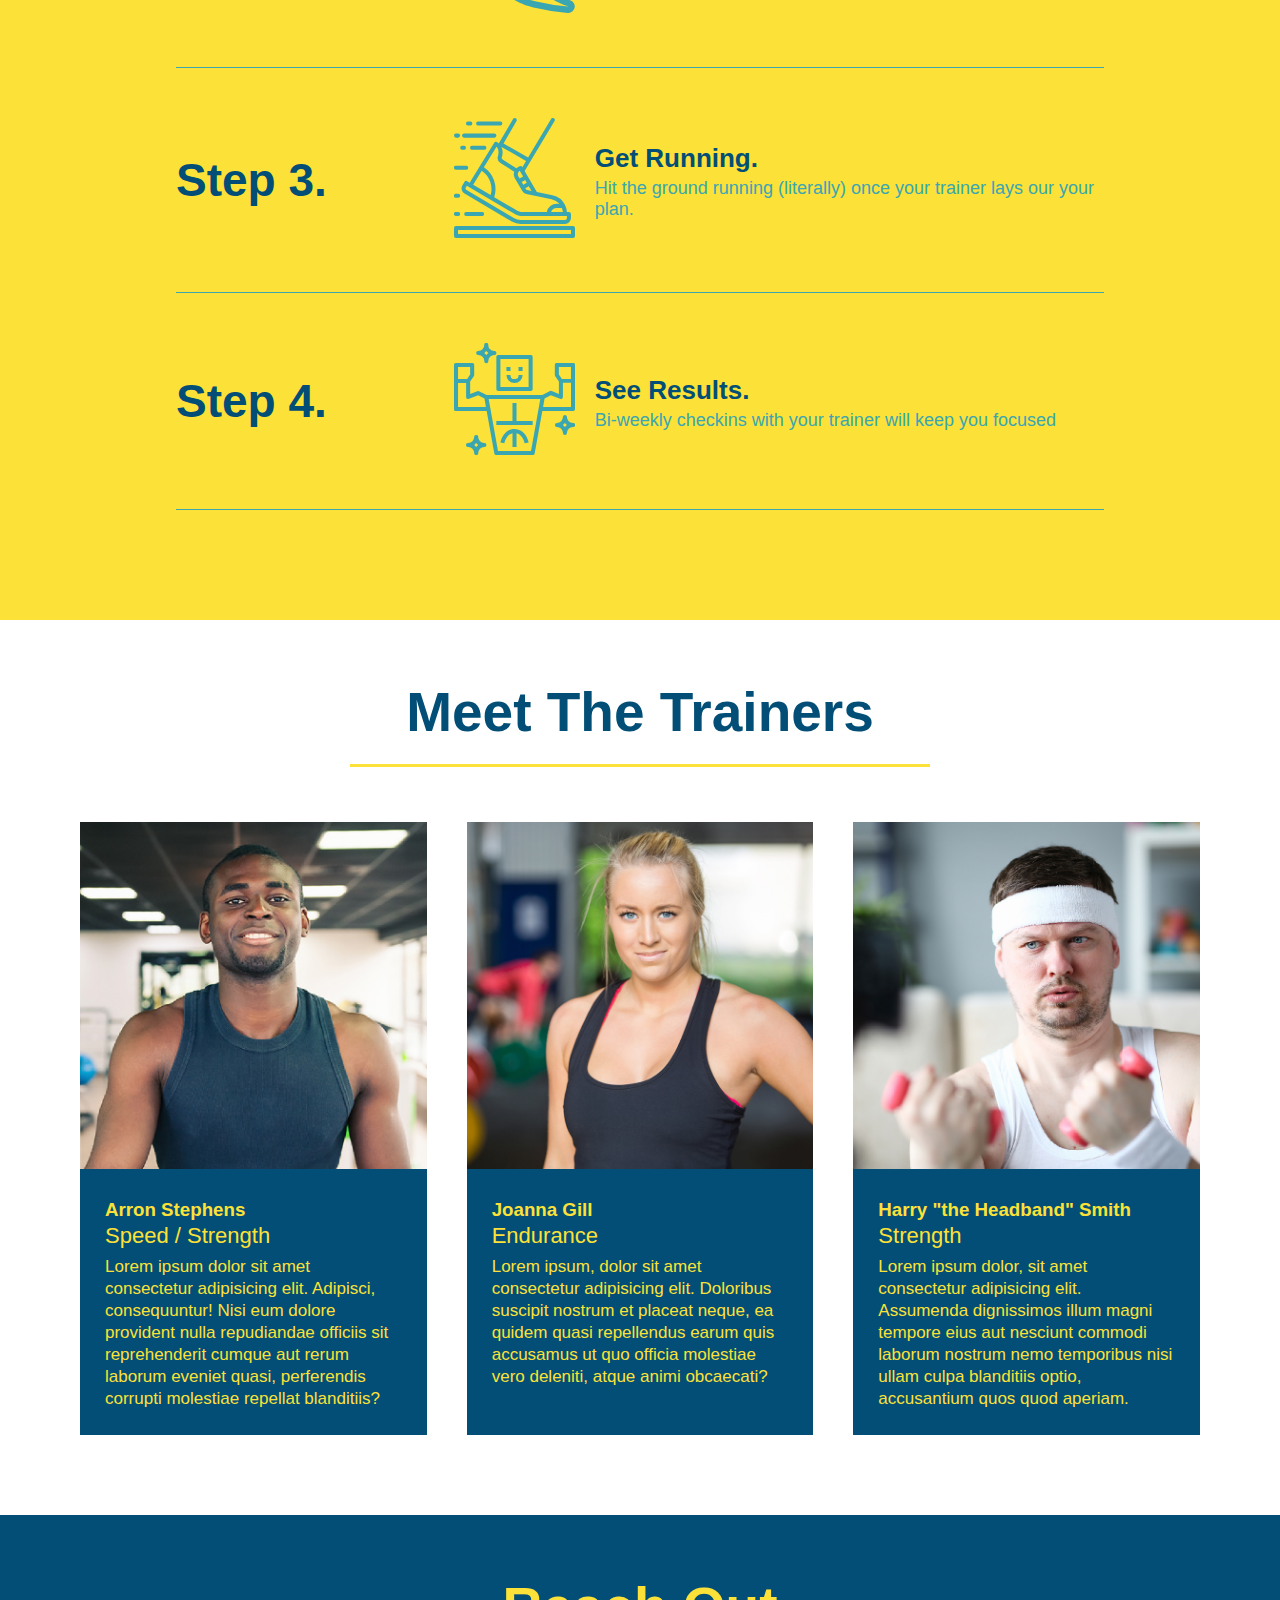
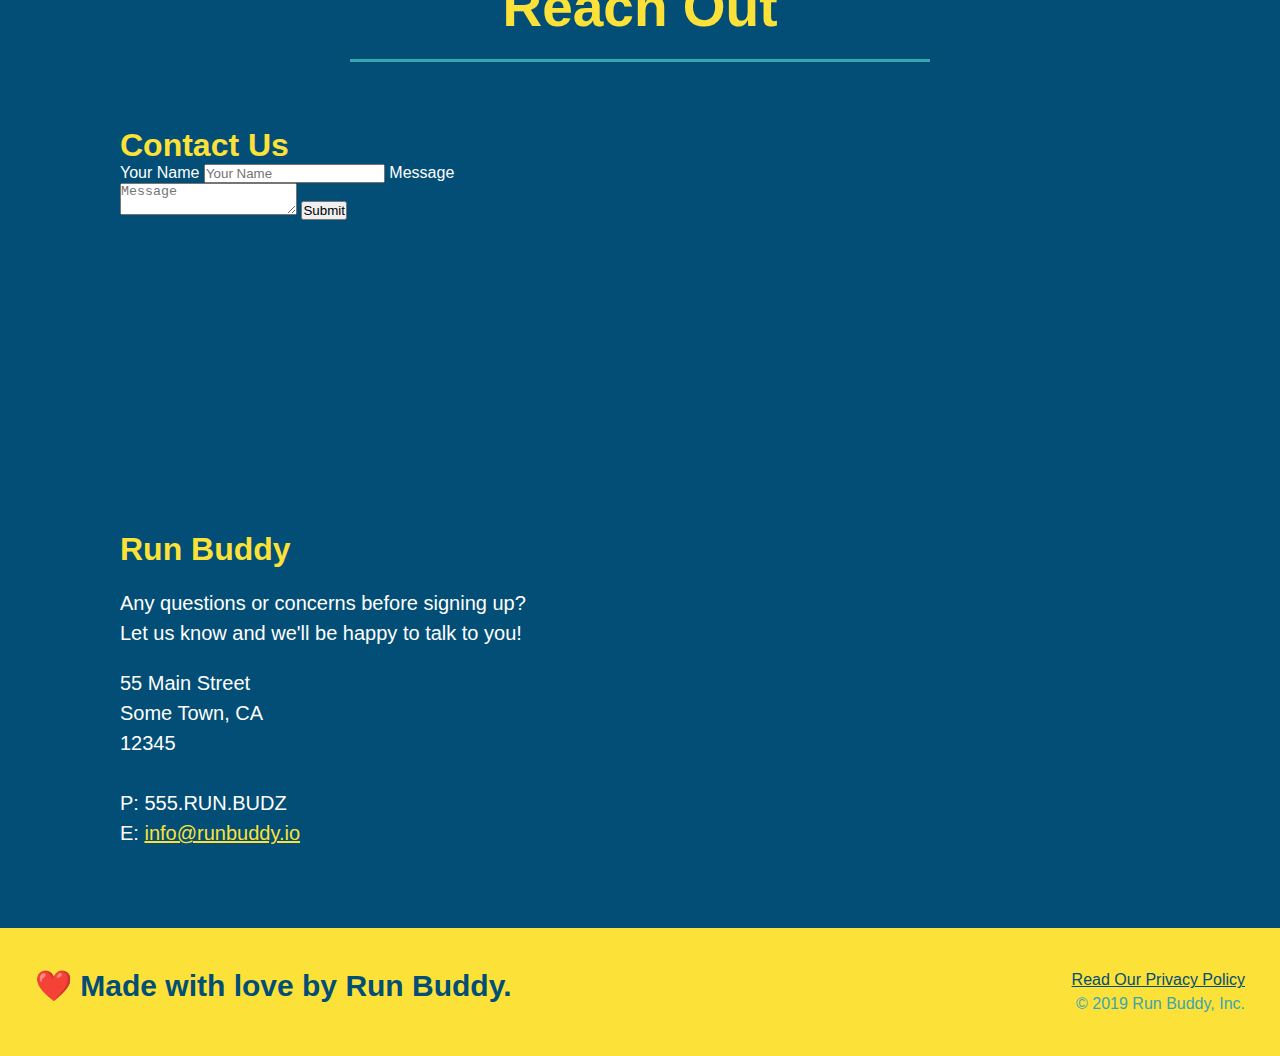
==== commit ff87854f: "add flexbox to trainers" ====
--- a/index.html
+++ b/index.html
@@ -150,17 +150,18 @@
   </section>
 
   <!-- "meet the trainers" section -->
-  <section id="your-trainers" class="trainers">
+  <section id="your-trainers">
     <div class="flex-row">
       <h2 class="section-title primary-border">Meet The Trainers</h2>
     </div>
 
+    <div class="trainers">
     <!-- first trainer bio-->
-    <article class="trainer">
+        <article class="trainer">
       <img src="./assets/images/trainer-1.jpg" alt="Arron Stephens in his workout clothes, ready to pump iron" />
-      <div class="trainer-bio text-left">
-        <h3>Arron Stephens</h3>
-        <h4>Speed / Strength</h4>
+      <div class="trainer-bio">
+        <h3 class="trainer-name">Arron Stephens</h3>
+        <h4 class="trainer-role">Speed / Strength</h4>
         <p>
           Lorem ipsum dolor sit amet consectetur adipisicing elit. Adipisci, consequuntur! Nisi eum dolore provident
           nulla repudiandae officiis sit reprehenderit cumque aut rerum laborum eveniet quasi, perferendis corrupti
@@ -171,24 +172,24 @@
 
     <!-- second trainer bio-->
     <article class="trainer">
-      <div class="trainer-bio text-right">
-        <h3>Joanna Gill</h3>
-        <h4>Endurance</h4>
+      <img src="./assets/images/trainer-2.jpg" alt="Joanna Gill cooling off after a workout" />
+      <div class="trainer-bio">
+        <h3 class="trainer-name">Joanna Gill</h3>
+        <h4 class="trainer-role">Endurance</h4>
         <p>
           Lorem ipsum, dolor sit amet consectetur adipisicing elit. Doloribus suscipit nostrum et placeat neque, ea
           quidem quasi repellendus earum quis accusamus ut quo officia molestiae vero deleniti, atque animi obcaecati?
         </p>
       </div>
-      <img src="./assets/images/trainer-2.jpg" alt="Joanna Gill cooling off after a workout" />
     </article>
 
     <!-- third trainer bio-->
     <article class="trainer">
       <img src="./assets/images/trainer-3.jpg"
         alt="Harry Smith wearing a headband and lifting comically small pink weights" />
-      <div class="trainer-bio text-left">
-        <h3>Harry "the Headband" Smith</h3>
-        <h4>Strength</h4>
+      <div class="trainer-bio">
+        <h3 class="trainer-name">Harry "the Headband" Smith</h3>
+        <h4 class="trainer-role">Strength</h4>
         <p>
           Lorem ipsum dolor, sit amet consectetur adipisicing elit. Assumenda dignissimos illum magni tempore eius aut
           nesciunt commodi laborum nostrum nemo temporibus nisi ullam culpa blanditiis optio, accusantium quos quod
@@ -196,6 +197,7 @@
         </p>
       </div>
     </article>
+  </div>
   </section>
 
   <!-- "reach out" section -->
--- a/assets/css/style.css
+++ b/assets/css/style.css
@@ -226,41 +226,41 @@
 
 /* TRAINER STYLES START */
 .trainers {
+    width: 100%;
+    margin: 0 auto;
+    display: flex;
+    flex-wrap: wrap;
+    justify-content: space-around;
 }
 
 .trainer {
-    width: 900px;
-    margin: 0 auto 30px auto;
+    margin: 20px;
     background: #024e76;
     color: #fce138;
-    overflow: auto;
+    flex: 1;
 }
 
 .trainer img {
-    width: 35%;
-    float: left;
+    width: 100%;
 }
 
 .trainer-bio {
-    padding: 35px;
-    float: left;
-    width: 65%;
+    padding: 25px;
+    line-height: 1.3;
 }
 
 .trainer-bio h3 {
-    font-size: 32px;
-    margin-bottom: 8px;
+    font-size: px;
 }
 
 .trainer-bio h4 {
     font-weight: lighter;
-    font-size: 26px;
-    margin-bottom: 25px;
+    font-size: 22px;
+    margin-bottom: 5px;
 }
 
 .trainer-bio p {
     font-size: 17px;
-    line-height: 1.3;
 }
 
 /* REACH OUT STYLES START */
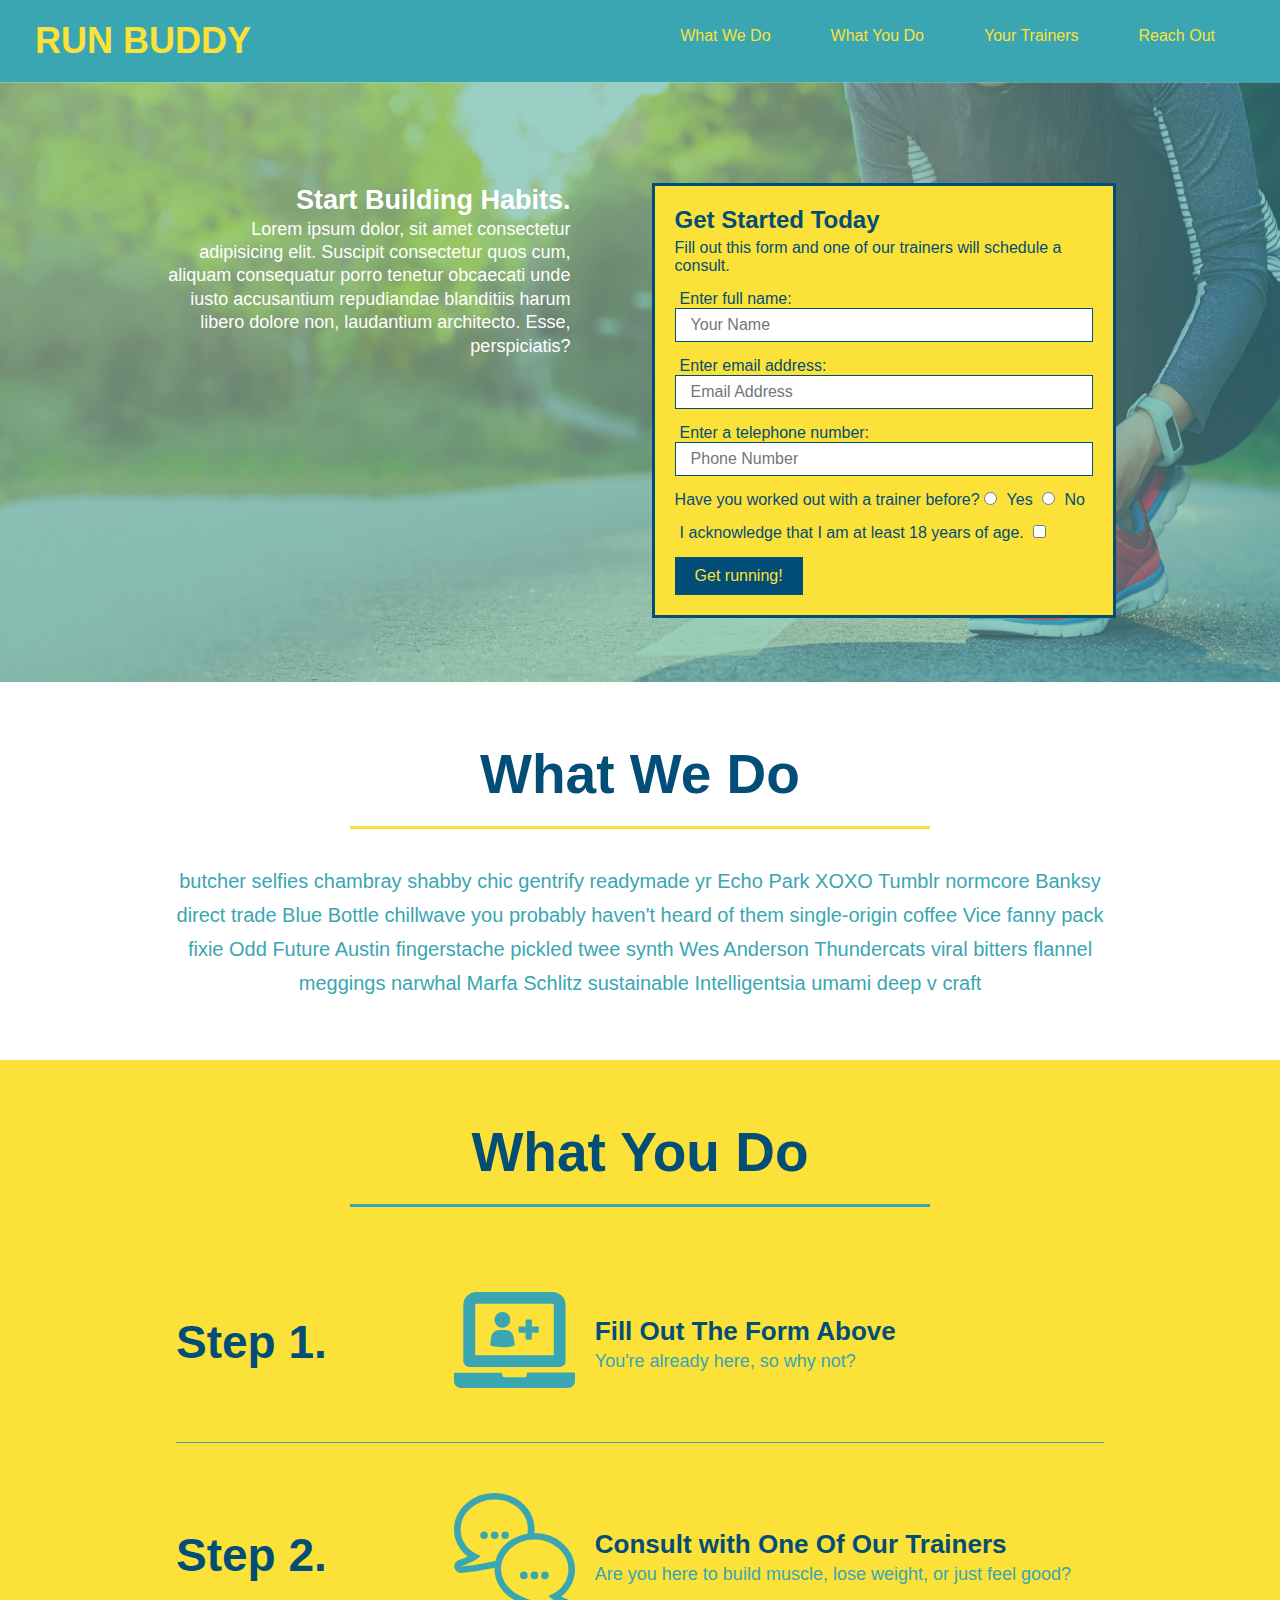
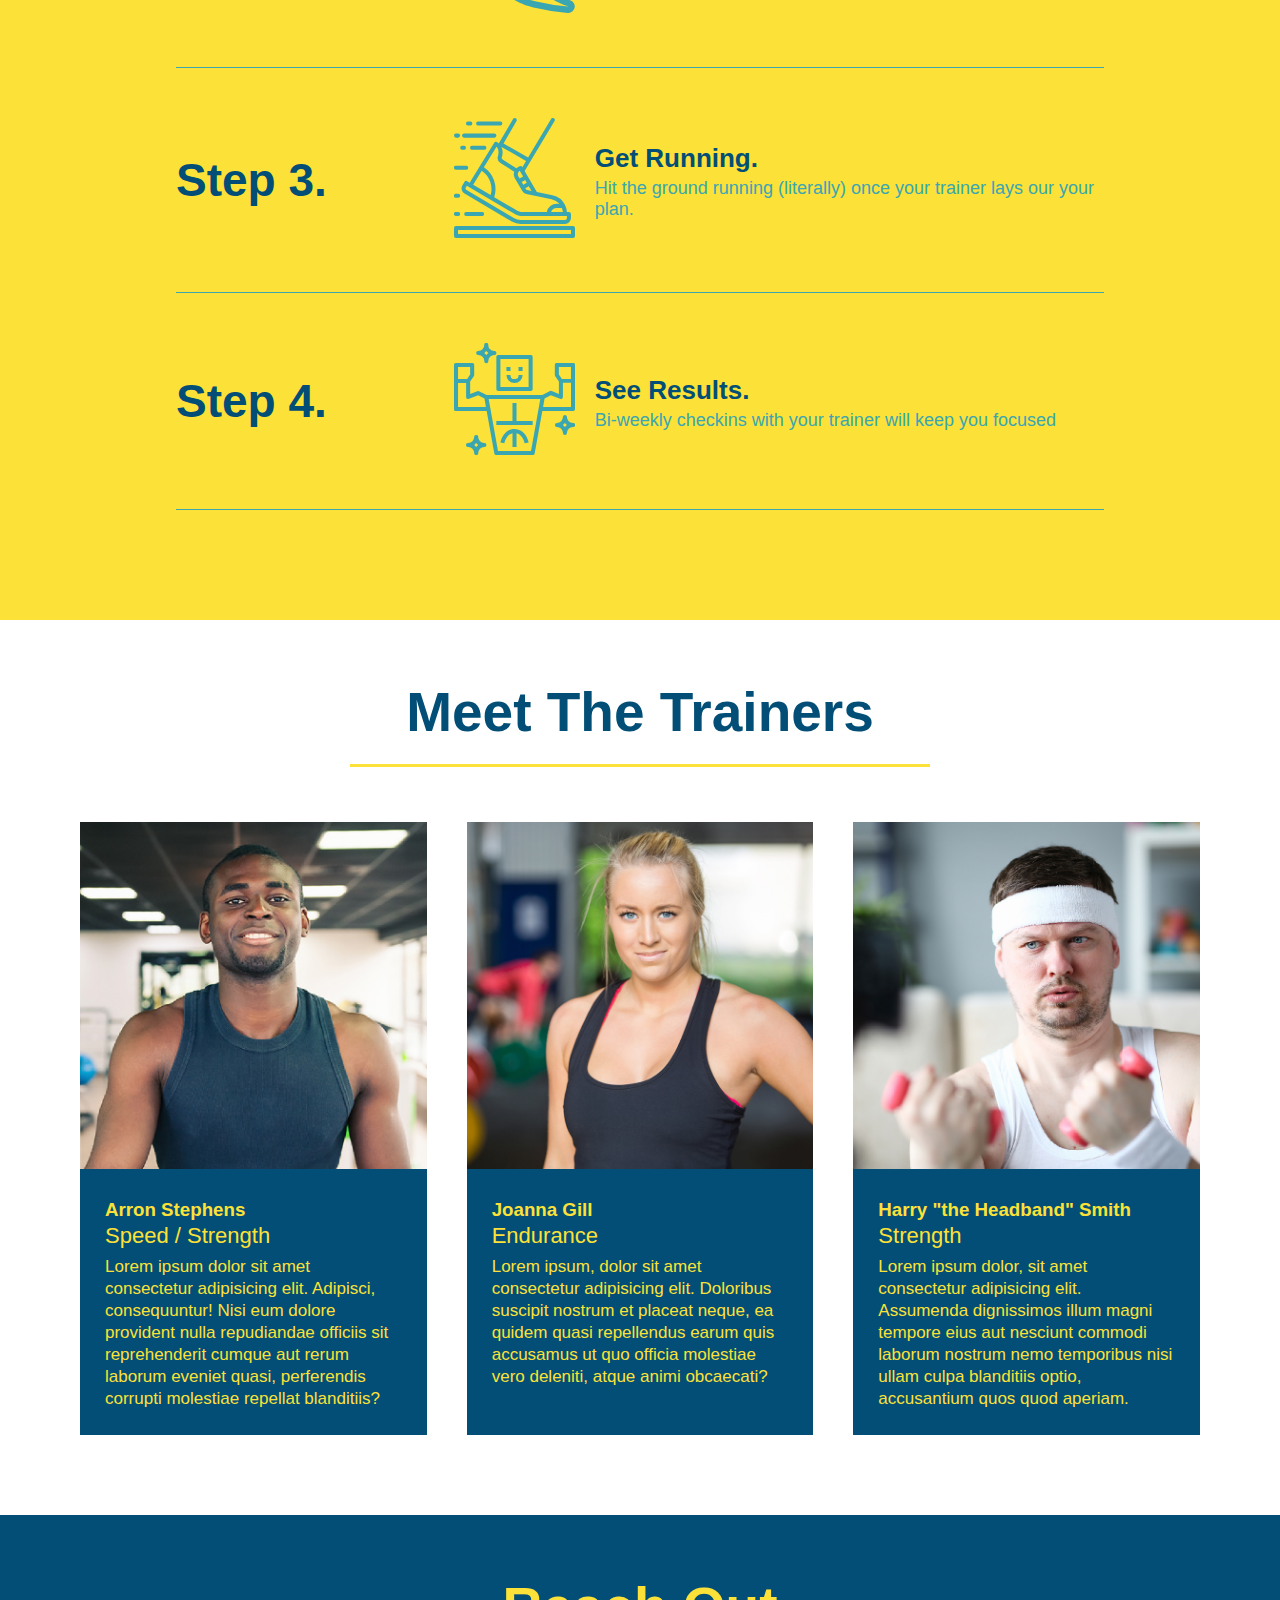
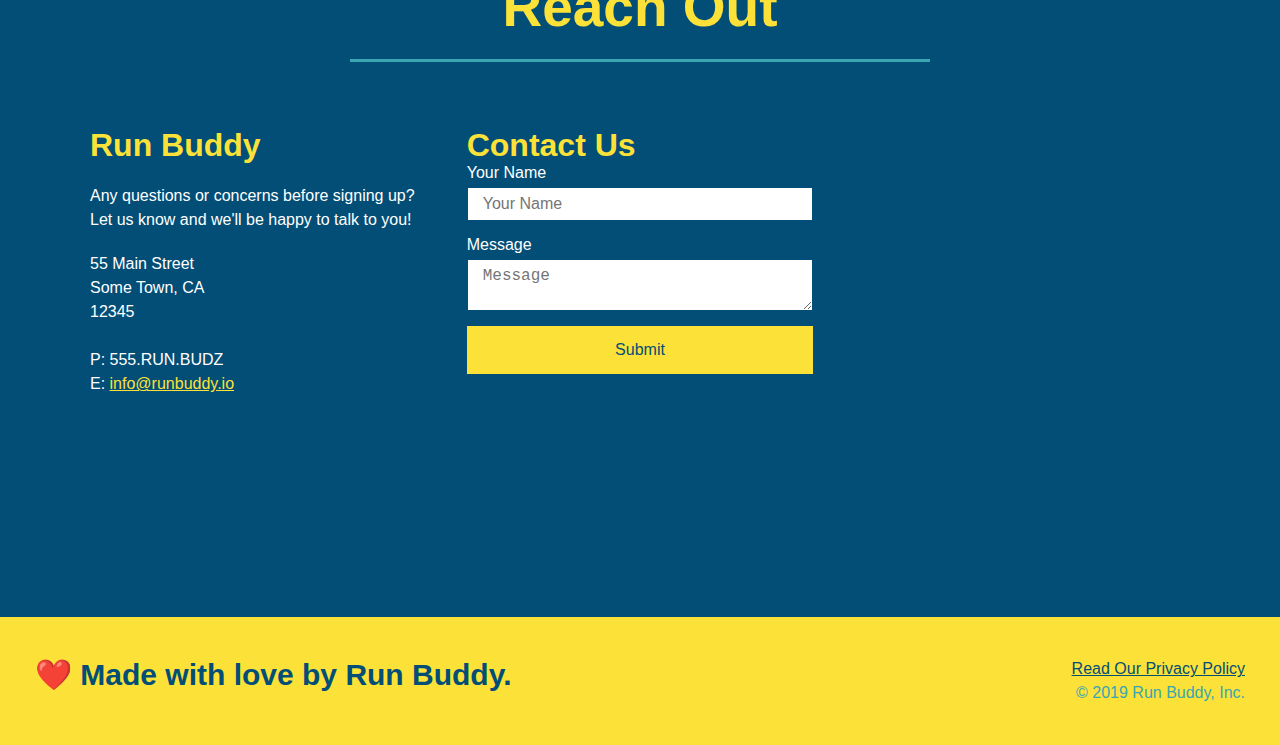
==== commit a2eadd19: "add flexbox to reach out section" ====
--- a/index.html
+++ b/index.html
@@ -204,6 +204,25 @@
   <section id="reach-out" class="contact">
     <h2 class="section-title secondary-border">Reach Out</h2>
     <div class="contact-info">
+          
+      <!-- create contact section -->
+            <div class="contact-info">
+              <div>
+              <h3>Run Buddy</h3>
+              <p>
+                Any questions or concerns before signing up?
+                <br />
+                Let us know and we'll be happy to talk to you!
+              </p>
+              <address>
+                55 Main Street <br />
+                Some Town, CA <br />
+                12345<br /><br />
+                P: 555.RUN.BUDZ <br />
+                E: <a href="mailto:info@runbuddy.io">info@runbuddy.io</a>
+              </address>
+            </div>
+      
       <div class="contact-form">
         <h3>Contact Us</h3>
         <form>
@@ -216,30 +235,13 @@
           <button type="submit">Submit</button>
         </form>
       </div>
+      
       <iframe
         src="https://www.google.com/maps/embed?pb=!1m18!1m12!1m3!1d496.4451239192396!2d-111.92653494471512!3d33.422193164045986!2m3!1f0!2f0!3f0!3m2!1i1024!2i768!4f13.1!3m3!1m2!1s0x872b08e73efc9607%3A0x135a6497d721ff66!2sUniversity%20Dr%20%26%20Rural%20Rd!5e0!3m2!1sen!2sus!4v1611780399377!5m2!1sen!2sus"
         width="600" height="450" frameborder="0" style="border:0;" allowfullscreen="" aria-hidden="false" tabindex="0"
         frameborder="0" style="border: 0" allowfullscreen>
       </iframe>
-      <!-- create contact section -->
-      <div class="contact-info">
-        <h3>Run Buddy</h3>
-        <p>
-          Any questions or concerns before signing up?
-          <br />
-          Let us know and we'll be happy to talk to you!
-        </p>
-        <address>
-          55 Main Street <br />
-          Some Town, CA <br />
-          12345<br /><br />
-          P: 555.RUN.BUDZ <br />
-          E: <a href="mailto:info@runbuddy.io">info@runbuddy.io</a>
-        </address>
-      </div>
-    </div>
-
-
+    </div>
   </section>
 
   <!-- footer -->
--- a/assets/css/style.css
+++ b/assets/css/style.css
@@ -272,17 +272,22 @@
     color: #fce138;
 }
 
+.contact-info {
+    display: flex;
+    justify-content: space-between;
+    flex-wrap: wrap;
+}
+
+.contact-info > * {
+    flex: 1;
+    margin: 15px;
+}
+
 .contact-info iframe {
-    width: 400px;
     height: 400px;
 }
 
 .contact-info div {
-    width: 410px;
-    display: inline-block;
-    vertical-align: top;
-    text-align: left;
-    margin: 30px 0 0 60px;
     color: white;
 }
 
@@ -294,13 +299,35 @@
 .contact-info p, .contact-info address {
     margin: 20px 0;
     line-height: 1.5;
-    font-size: 20px;
+    font-size: 16px;
     font-style: normal;
 }
 
 .contact-info a {
     color: #fce138;
 }
+
+.contact-form input, .contact-form textarea {
+    border: 1px solid #024e76;
+    display: block;
+    padding: 7px 15px;
+    font-size: 16px;
+    color: #024e76;
+    width: 100%;
+    margin-bottom: 15px;
+    margin-top: 5px;
+}
+
+.contact-form button {
+    width: 100%;
+    border: none;
+    background: #fce138;
+    color: #024e76;
+    text-align: center;
+    padding: 15px 0;
+    font-size: 16px;
+}
+
 
 /* REACH OUT STYLES END */
 
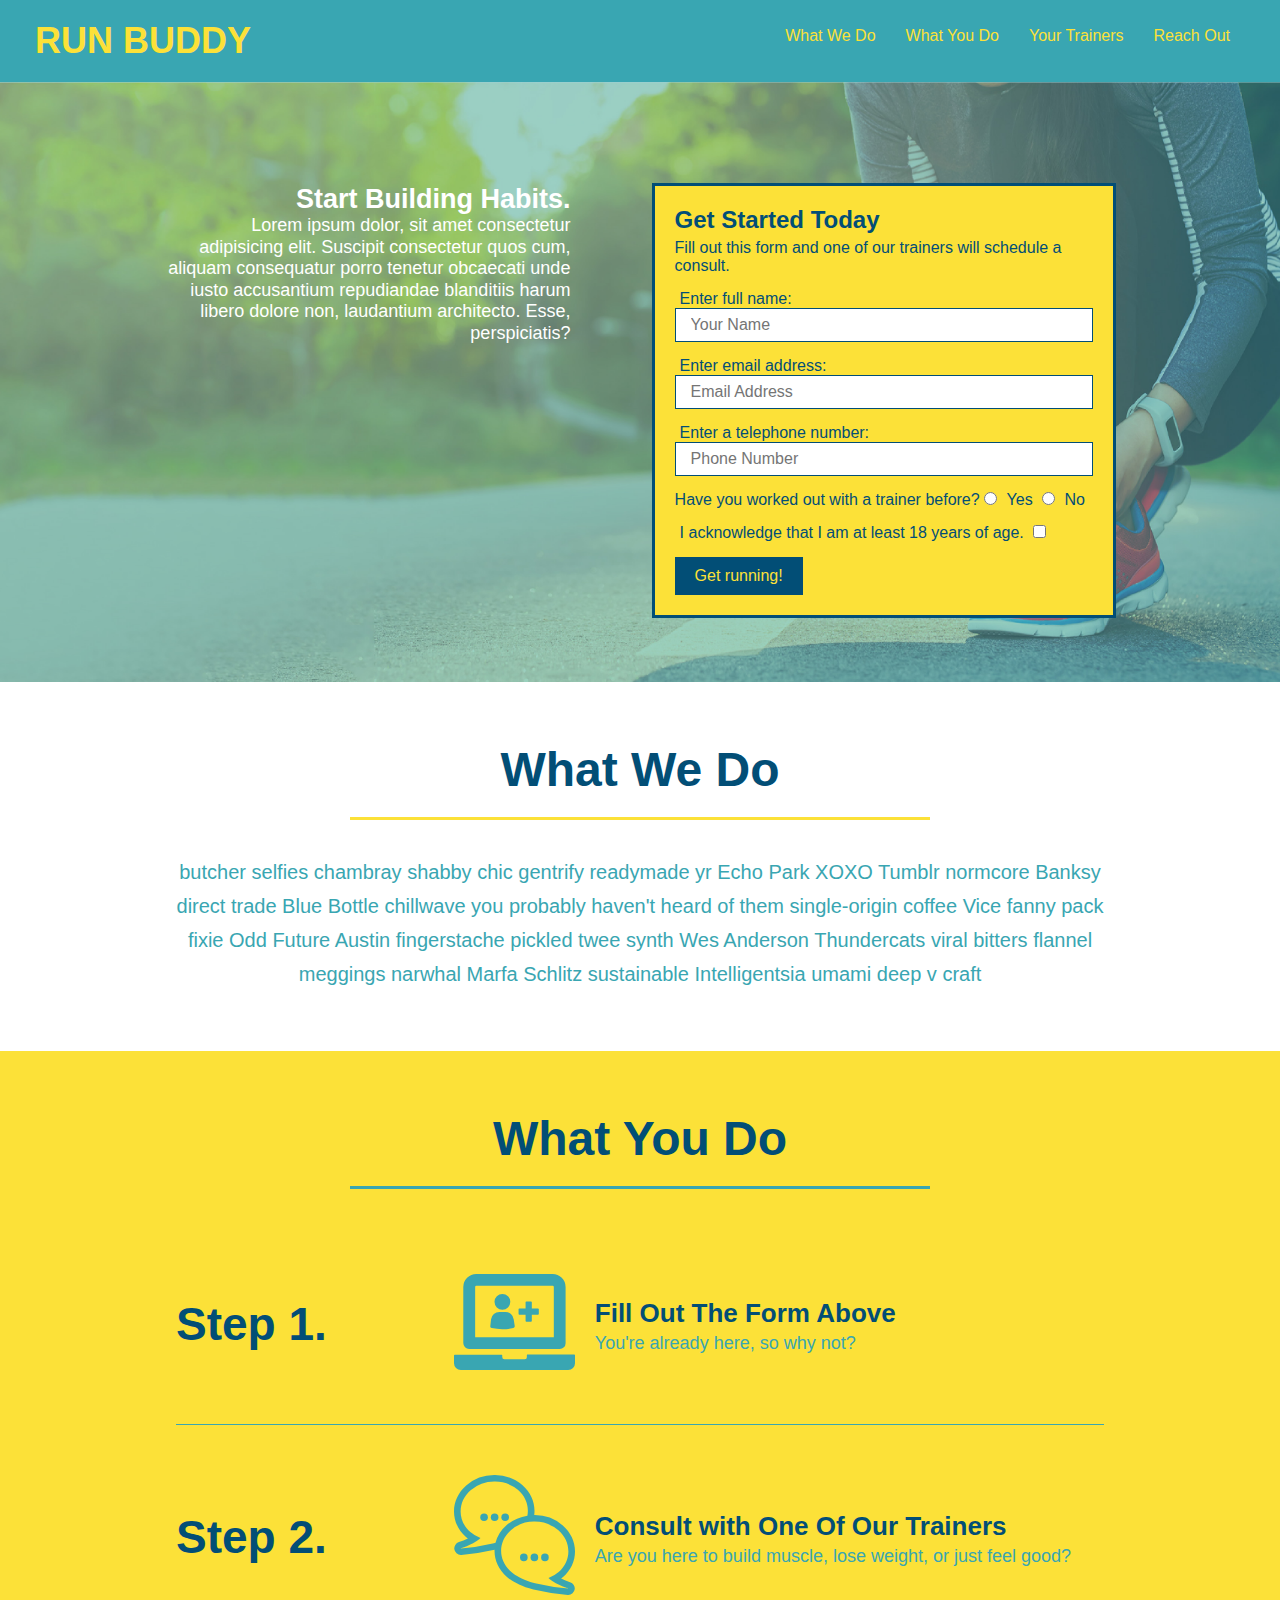
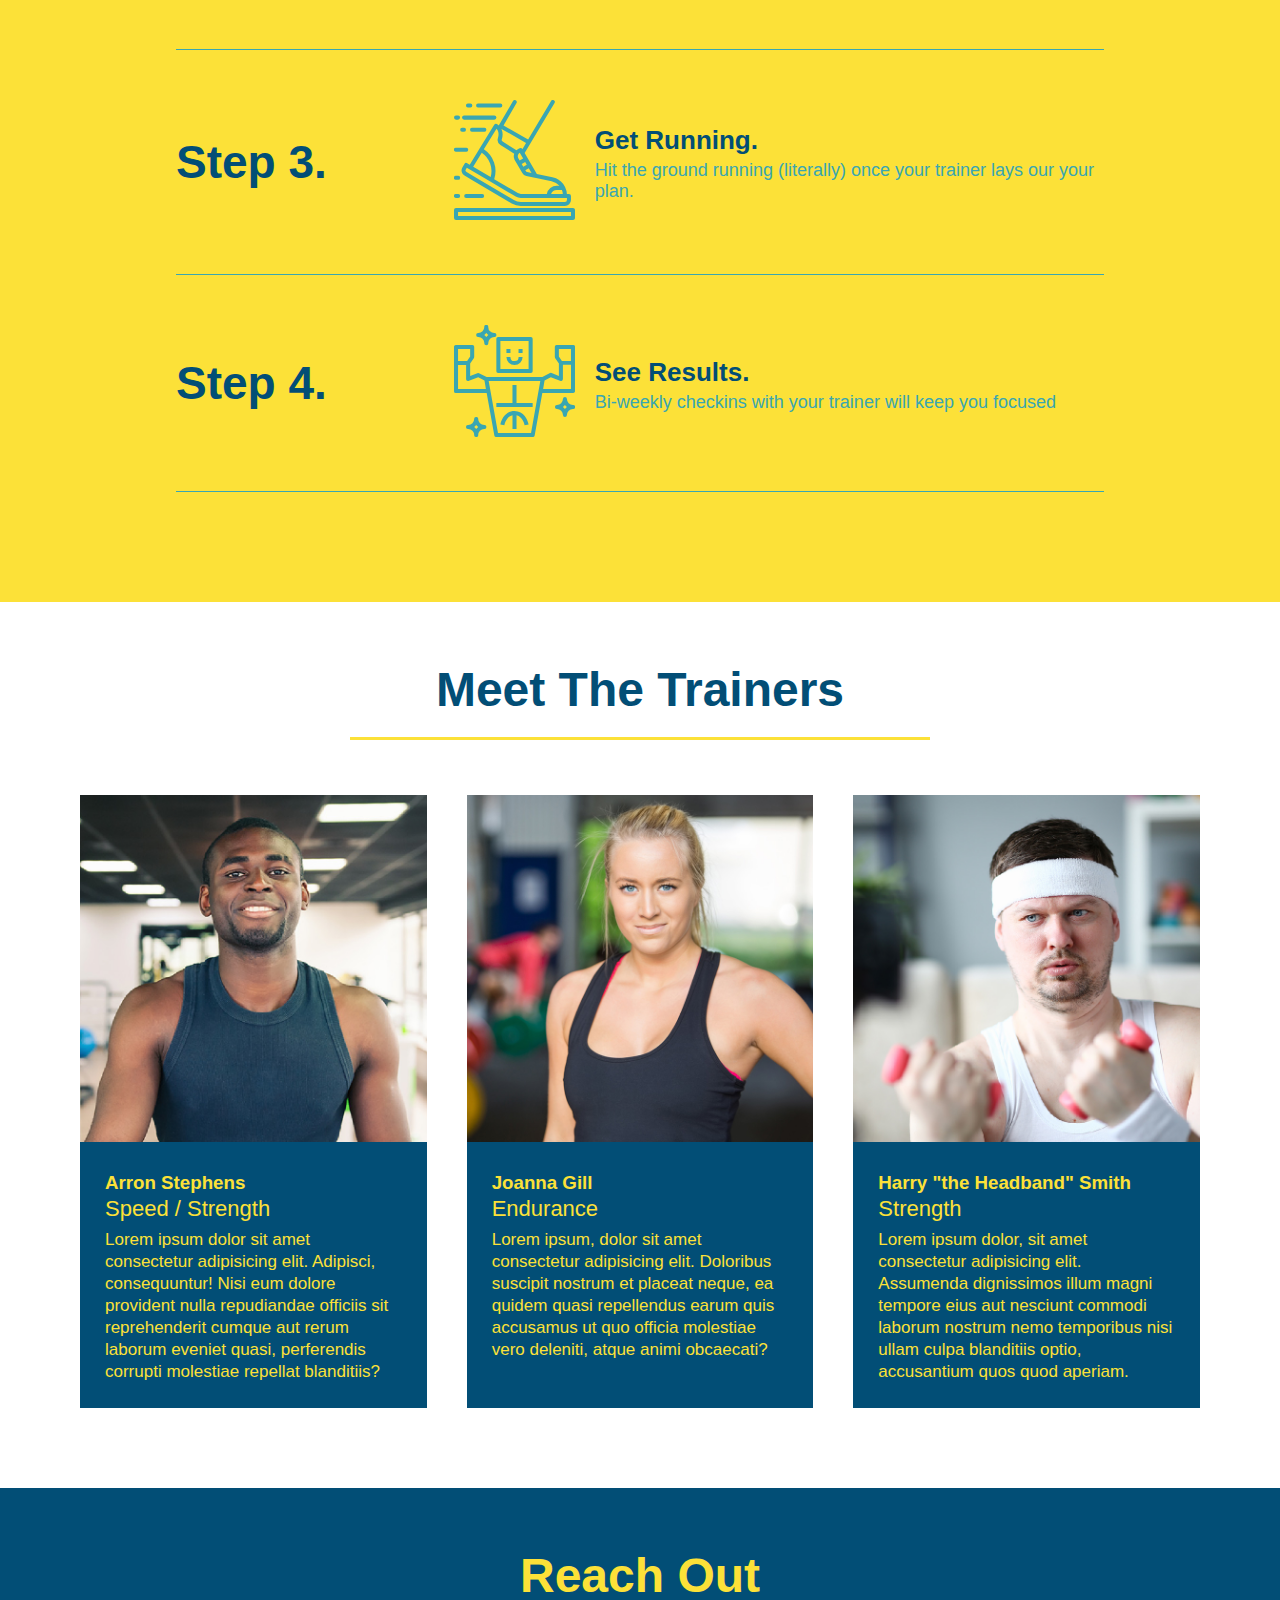
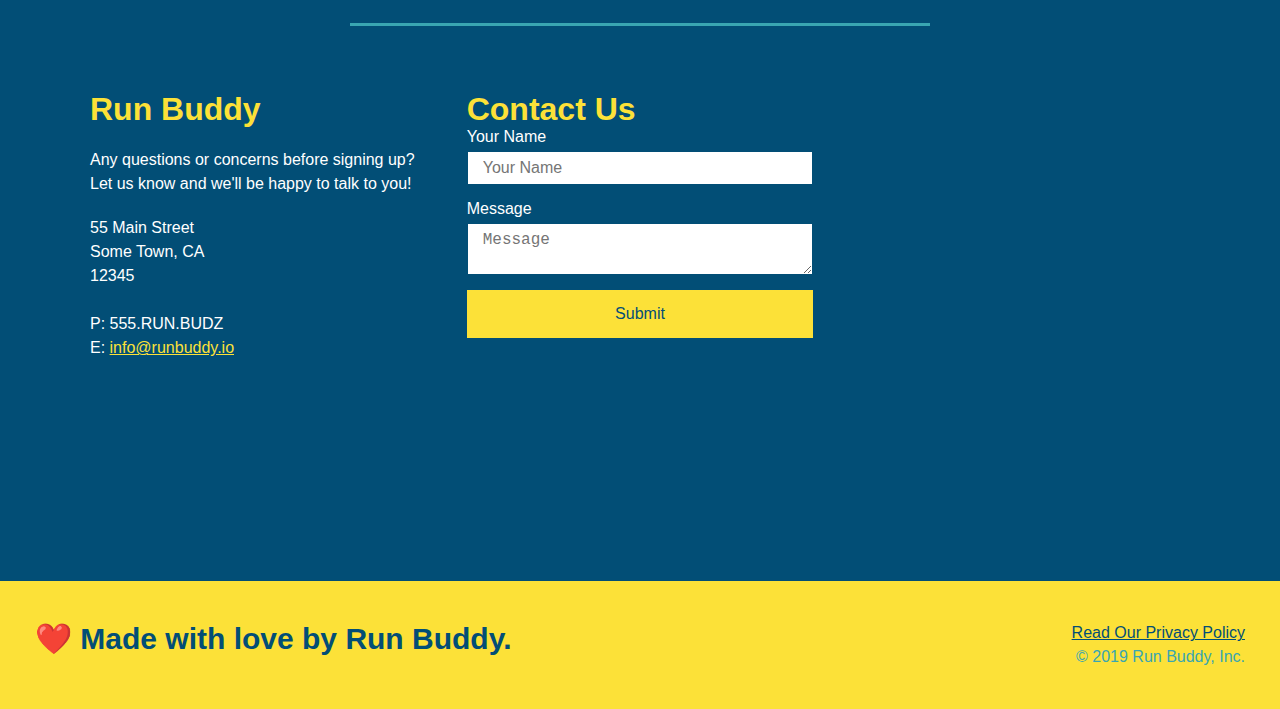
==== commit 6c328c6c: "add media queries" ====
--- a/index.html
+++ b/index.html
@@ -2,7 +2,7 @@
 <html lang="en">
 
 <head>
-  <meta charset="UTF-8" />
+  <meta charset="UTF-8" name="viewport" content="width=device-width" initial-scale=1.0" />
   <title>Run Buddy</title>
   <link rel="stylesheet" href="./assets/css/style.css" />
 </head>
--- a/assets/css/style.css
+++ b/assets/css/style.css
@@ -44,7 +44,7 @@
 }
 
 header nav ul li a {
-    margin: 0 30px;
+    padding: 10px 15px;
     font-weight: lighter;
     font-size: 1.55vs;
 }
@@ -87,8 +87,8 @@
     display: flex;
     justify-content: center;
     flex-wrap: wrap;
-}
-/* Hero Style End */
+    align-items: flex-start;
+}
 
 .hero-form {
     background-color: #fce138;
@@ -136,7 +136,7 @@
     margin: 3.5%;
     color: #fff;
     font-size: 18px;
-    line-height: 1.3;
+    line-height: 1.2;
 }
 
 .hero-csa h2 {
@@ -144,6 +144,7 @@
     font-size: 55px;
     color: #fce138;
 }
+/* Hero Style End */
 
 .intro p {
     line-height: 1.7;
@@ -207,7 +208,7 @@
 }
 
 .section-title {
-    font-size: 55px;
+    font-size: 48px;
     color: #024e76;
     border-bottom: 3px solid;
     padding-bottom: 20px;
@@ -342,3 +343,18 @@
 .flex-row {
     display: flex;
 }
+
+/* MEDIA QUERY FOR SMALLER DESKTOP SCREENS AND SMALLER */
+@media screen and (max-width: 980px) {
+
+}
+
+/* MEDIA QUERY FOR TABLETS AND SMALLER */
+@media screen and (max-width: 768px) {
+
+}
+
+/* MEDIA QUERY FOR MOBILE PHONES AND SMALLER */ 
+@media screen and (max-width: 575px) {
+
+}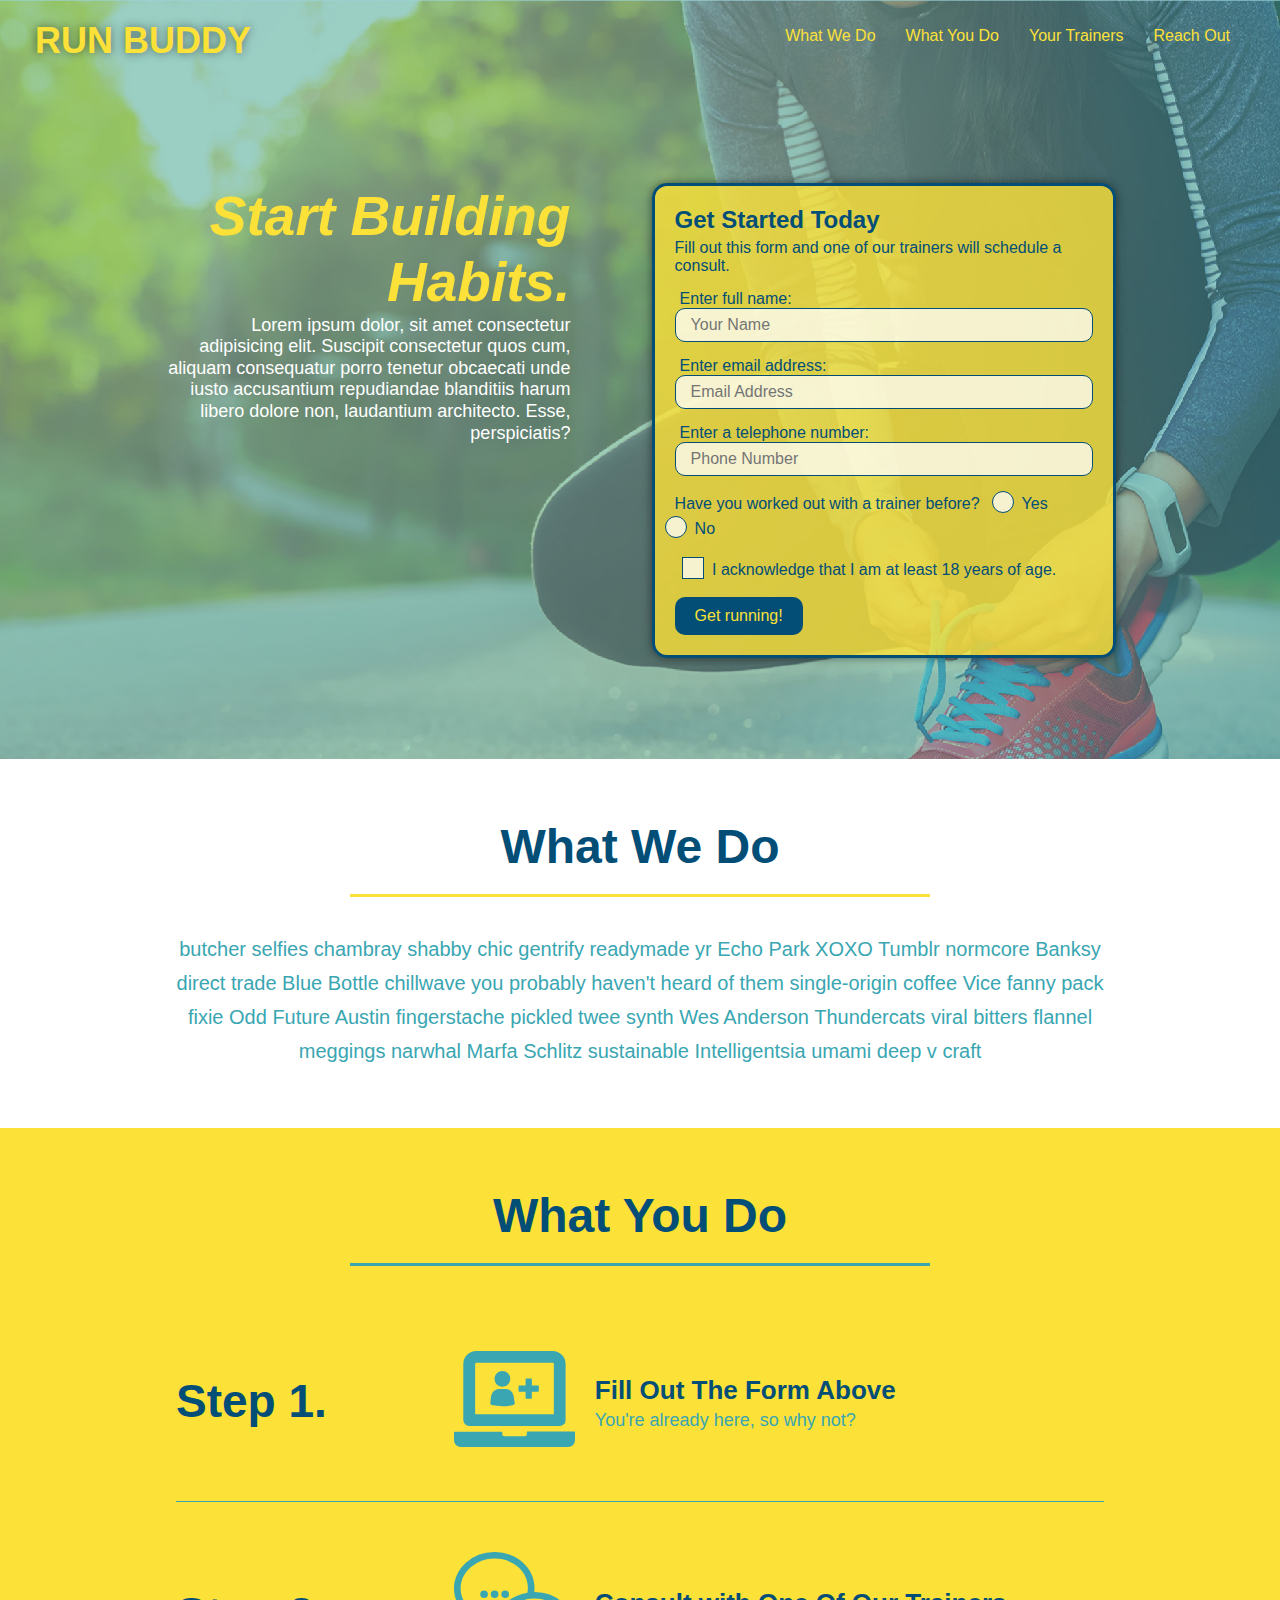
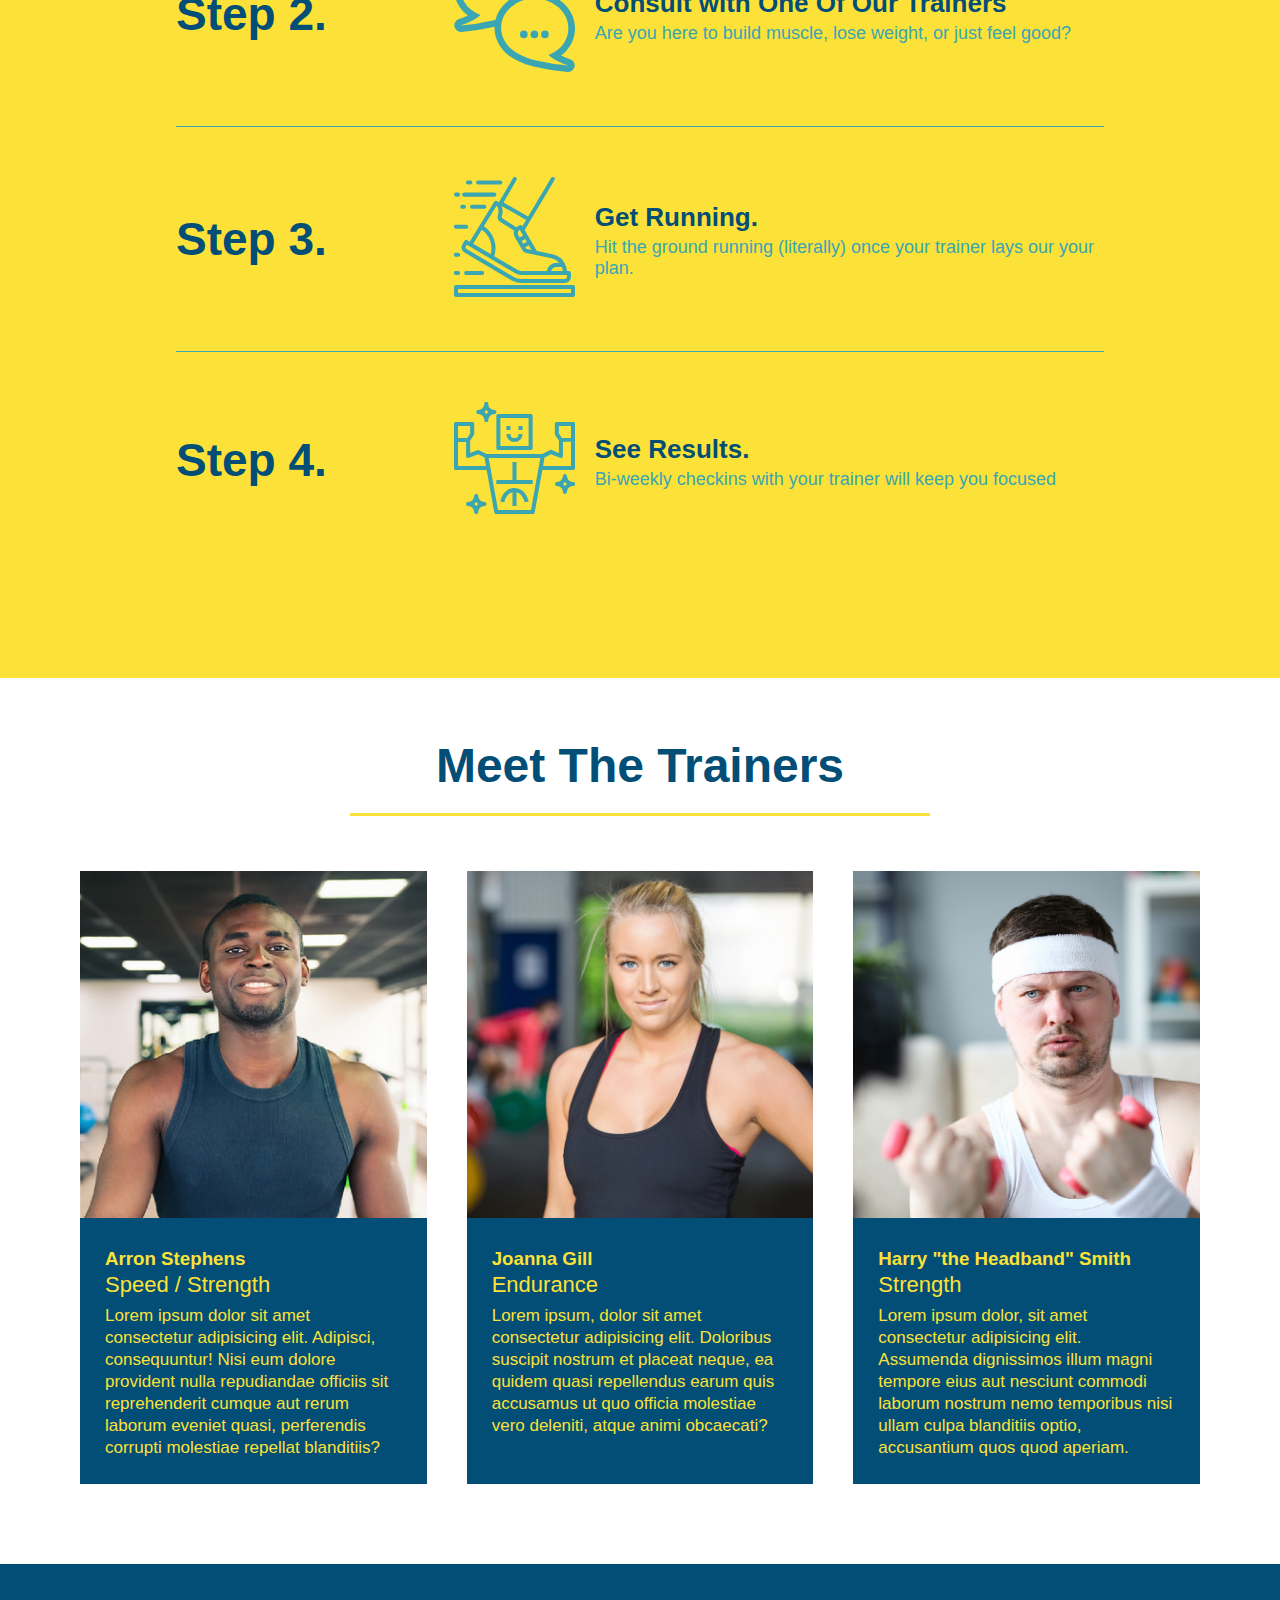
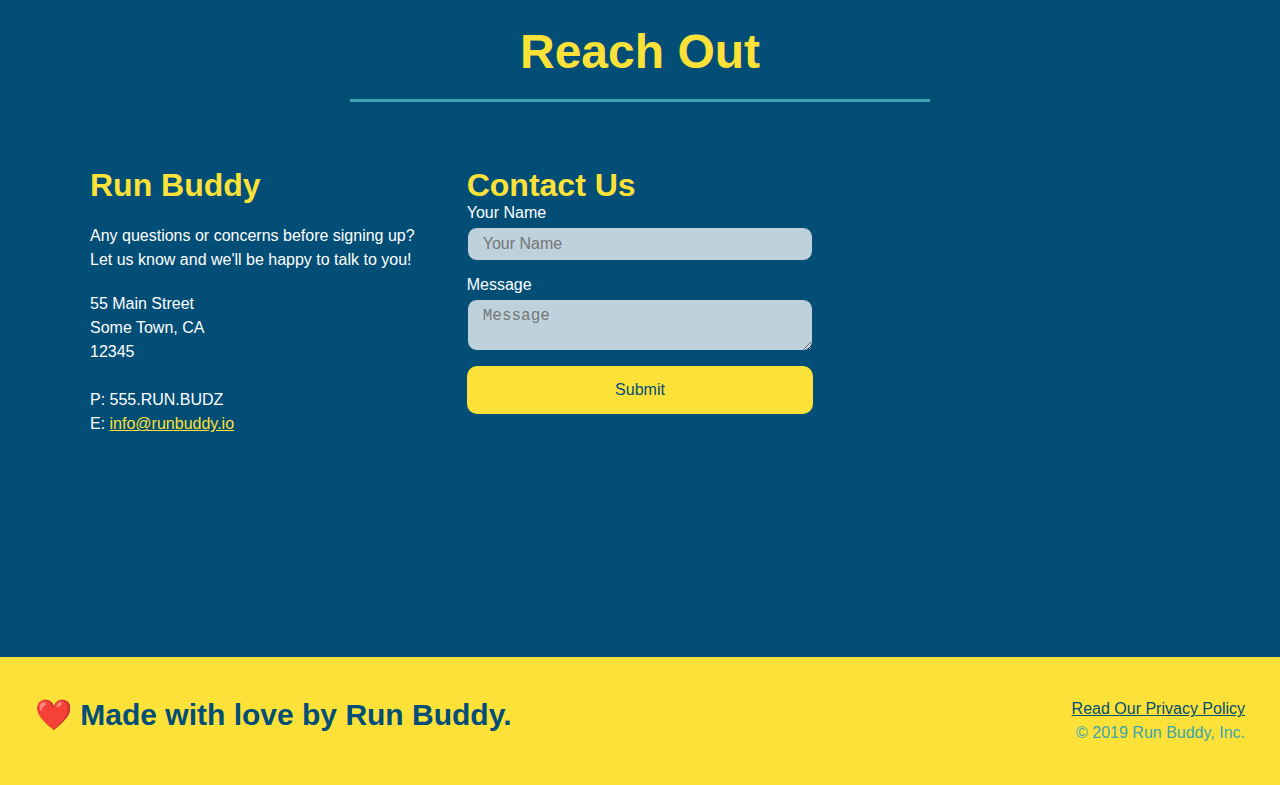
==== commit c6907ce9: "enhance CSS features" ====
--- a/index.html
+++ b/index.html
@@ -57,14 +57,20 @@
         <input type="tel" placeholder="Phone Number" name="phone" id="phone" class="form-input" />
         <p>
           Have you worked out with a trainer before?
-          <input type="radio" name="trainer-confirm" id="trainer-yes" />
-          <label for="trainer-yes">Yes</label>
-          <input type="radio" name="trainer-confirm" id="trainer-no" />
-          <label for="trainer-no">No</label>
-        </p>
-        <p>
-          <label for="checkbox">I acknowledge that I am at least 18 years of age.</label>
-          <input type="checkbox" name="age-confirm" id="checkbox" />
+          <span class="radio-wrapper">
+            <input type="radio" name="trainer-confirm" id="trainer-yes" />
+            <label for="trainer-yes">Yes</label>
+          </span>
+          <span class="radio-wrapper">
+            <input type="radio" name="trainer-confirm" id="trainer-no" />
+            <label for="trainer-no">No</label>
+          </span>
+        </p>
+        <p>
+          <span class="checkbox-wrapper">
+            <input type="checkbox" name="age-confirm" id="checkbox" />
+            <label for="checkbox">I acknowledge that I am at least 18 years of age.</label>
+          </span>
         </p>
         <button type="submit">
           Get running!
--- a/assets/css/style.css
+++ b/assets/css/style.css
@@ -17,6 +17,15 @@
     display: flex;
     justify-content: space-between;
     flex-wrap: wrap;
+    position: -webkit-sticky;
+    position: sticky;
+    top: 0;
+    background-image: url('../images/hero-bg.jpg');
+    background-size: cover;
+    background-position: center;
+    background-attachment: fixed;
+    background-position: 80%;
+    z-index: 9999;
 }
 
 header h1 {
@@ -24,6 +33,7 @@
     font-size: 36px;
     color: #fce138;
     margin: 0;
+    text-shadow: 0 0 10px rgba(0, 0, 0, 0.5);
     }
 
 header a {
@@ -47,6 +57,14 @@
     padding: 10px 15px;
     font-weight: lighter;
     font-size: 1.55vs;
+    text-shadow: 0 0 0 10px rgba(0, 0, 0, 0.5);
+}
+
+header nav ul li a:hover {
+    background: #fce138;
+    color: #024e76;
+    border-radius: 15px;
+    text-shadow: none;
 }
 
 /* apply styles to <footer> */
@@ -81,22 +99,25 @@
 /* Hero Style Start */
 .hero {
     background-image: url('../images/hero-bg.jpg');
-    height: 600px;
     background-size: cover;
     background-position: center;
     display: flex;
     justify-content: center;
     flex-wrap: wrap;
     align-items: flex-start;
+    background-attachment: fixed;
+    background-position: 80%;
 }
 
 .hero-form {
-    background-color: #fce138;
+    background-color: rgba(252, 225, 56, 0.8);
     padding: 20px;
     color: #024e76;
     border: solid 3px #024e76;
     width: 40%;
     margin: 3.5%;
+    box-shadow: 0 0 10px rgba(0, 0, 0, 0.5);
+    border-radius: 15px;
 }
 
 .hero-form h3 {
@@ -116,6 +137,13 @@
     color: #024e76;
     width: 100%;
     margin-bottom: 15px;
+    border-radius: 10px;
+    background-color: rgba(255, 255, 255, 0.75);
+}
+
+.form-input:focus {
+    background-color: rgba(255, 255, 255, 1);
+    outline: none;
 }
 
 .hero-form label {
@@ -128,6 +156,11 @@
     color: #fce138;
     border: none;
     padding: 10px 20px;
+    border-radius: 10px;
+}
+
+.hero-form button:hover {
+    background-color: #39a6b2;
 }
 
 .hero-cta {
@@ -139,10 +172,71 @@
     line-height: 1.2;
 }
 
-.hero-csa h2 {
+.hero-cta h2 {
     font-style: italic;
     font-size: 55px;
     color: #fce138;
+    text-shadow: 0 0 0 10px rgba(0, 0, 0, 0.5);
+}
+
+.checkbox-wrapper input, .radio-wrapper input {
+    opacity: 0;
+}
+
+.checkbox-wrapper label, .radio-wrapper label {
+    position: relative;
+    left: 10px;
+    margin: 10px;
+    line-height: 1.6;
+}
+
+.checkbox-wrapper label::before, .radio-wrapper label::before {
+    content: "";
+    height: 20px;
+    width: 20px;
+    background: rgba(255, 255, 255, 0.75);
+    border: 1px solid #024e76;
+    position: absolute;
+    top: -4px;
+    left: -30px;
+}
+
+.radio-wrapper label::before {
+    border-radius: 50%;
+}
+
+.radio-wrapper label::after {
+    content: "";
+    width: 20px;
+    height: 20px;
+    border-radius: 50%;
+    background: #024e76;
+    position: absolute;
+    left: -29px;
+    top: -3px;
+    background-image: radial-gradient(circle, #3916b2, #024e76);
+}
+
+.checkbox-wrapper label::after {
+    content: "";
+    height: 6px;
+    width: 14px;
+    border-left: 2px solid #024e76;
+    border-bottom: 2px solid #024e76;
+    position: absolute;
+    left: -26px;
+    top: 1px;
+    transform: rotate(-58deg);
+}
+
+.checkbox-wrapper input + label::after,
+.radio-wrapper input + label::after {
+    content: none;
+}
+
+.checkbox-wrapper input:checked + label::after,
+.radio-wrapper input:checked + label::after {
+    content: "";
 }
 /* Hero Style End */
 
@@ -163,11 +257,14 @@
     margin: 50px auto;
     padding-bottom: 50px;
     width: 80%;
-    border-bottom: 1px solid #39a6b2;
     display: flex;
     flex-wrap: wrap;
     align-items: center;
     justify-content: space-between;
+}
+
+.step:not(:last-child) {
+    border-bottom: 1px solid #39a6b2;
 }
 
 .step h3 {
@@ -317,6 +414,13 @@
     width: 100%;
     margin-bottom: 15px;
     margin-top: 5px;
+    border-radius: 10px;
+    background-color: rgba(255, 255, 255, 0.75);
+}
+
+.contact-form input:focus {
+    background-color: rgba(255, 255, 255, 1);
+    outline: none;
 }
 
 .contact-form button {
@@ -327,6 +431,12 @@
     text-align: center;
     padding: 15px 0;
     font-size: 16px;
+    border-radius: 10px;
+}
+
+.contact-form button:hover {
+    color: #fce138;
+    background: #39a6b2;
 }
 
 
@@ -346,15 +456,110 @@
 
 /* MEDIA QUERY FOR SMALLER DESKTOP SCREENS AND SMALLER */
 @media screen and (max-width: 980px) {
-
+    header {
+        padding-bottom: 0;
+        justify-content: center;
+        position: relative;
+    }
+
+    header h1 {
+        width: 100%;
+        text-align: center;
+    }
+
+    header nav ul {
+        margin-top: 20px;
+        width: 100%;
+        justify-content: center;
+    }
+
+    header nav ul li a {
+        font-size: 20px;
+    }
+
+    footer h2, footer div {
+        text-align: center;
+        width: 100%;
+    }
+
+    .hero-cta, .hero-form {
+        width: 100%;
+    }
+
+    .hero-cta {
+        text-align: center;
+    }
+
+    .section-title {
+        width: 80%;
+    }
+
+    .trainer {
+        flex: 0 70%;
+    }
+
+    .contact-info iframe {
+        flex: 1 100%;
+    }
 }
 
 /* MEDIA QUERY FOR TABLETS AND SMALLER */
 @media screen and (max-width: 768px) {
-
+    section {
+        padding: 30px 15px;
+    }
+
+    .step h3 {
+        flex: 1 100%;
+        text-align: center;
+    }
+
+    .step-info {
+        flex: 2 100%;
+        text-align: center;
+        justify-content: center;
+    }
+
+    .step-img {
+        flex: 0 32%;
+        margin-right: 0;
+        margin-top: 0;
+        margin-top: 15px;
+        margin-bottom: 15px;
+    }
+
+    .step-text {
+        flex: 100%;
+    }
 }
 
 /* MEDIA QUERY FOR MOBILE PHONES AND SMALLER */ 
 @media screen and (max-width: 575px) {
-
+    .hero-form button {
+        width: 100%;
+    }
+
+    .section-title {
+        width: 95%;
+    }
+
+    .intro p {
+        width: 100%;
+    }
+
+    .trainer {
+        flex: 0 100%;
+    }
+
+    .contact-info {
+        text-align: center;
+    }
+
+    .contact-info > * {
+        flex: 0 100%;
+    }
+
+    .contact-form {
+        order: 3;
+    }
 }